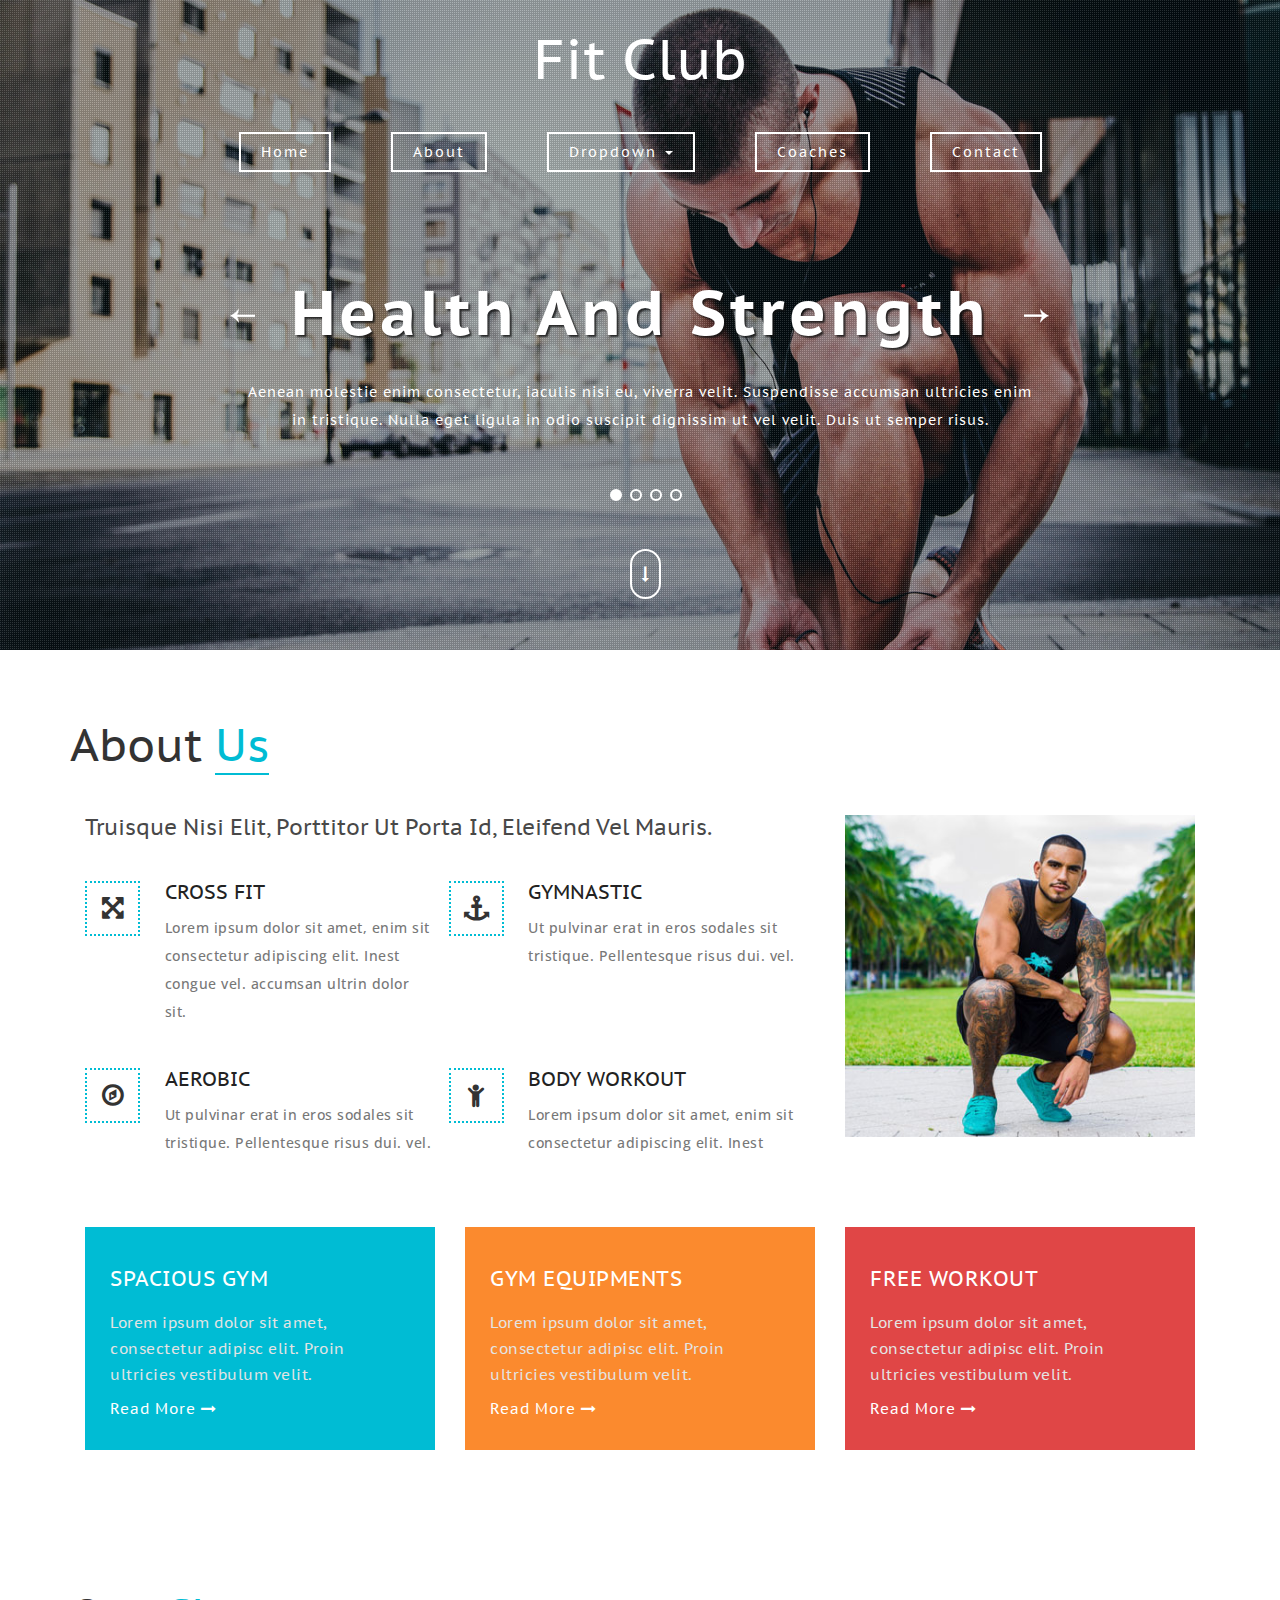
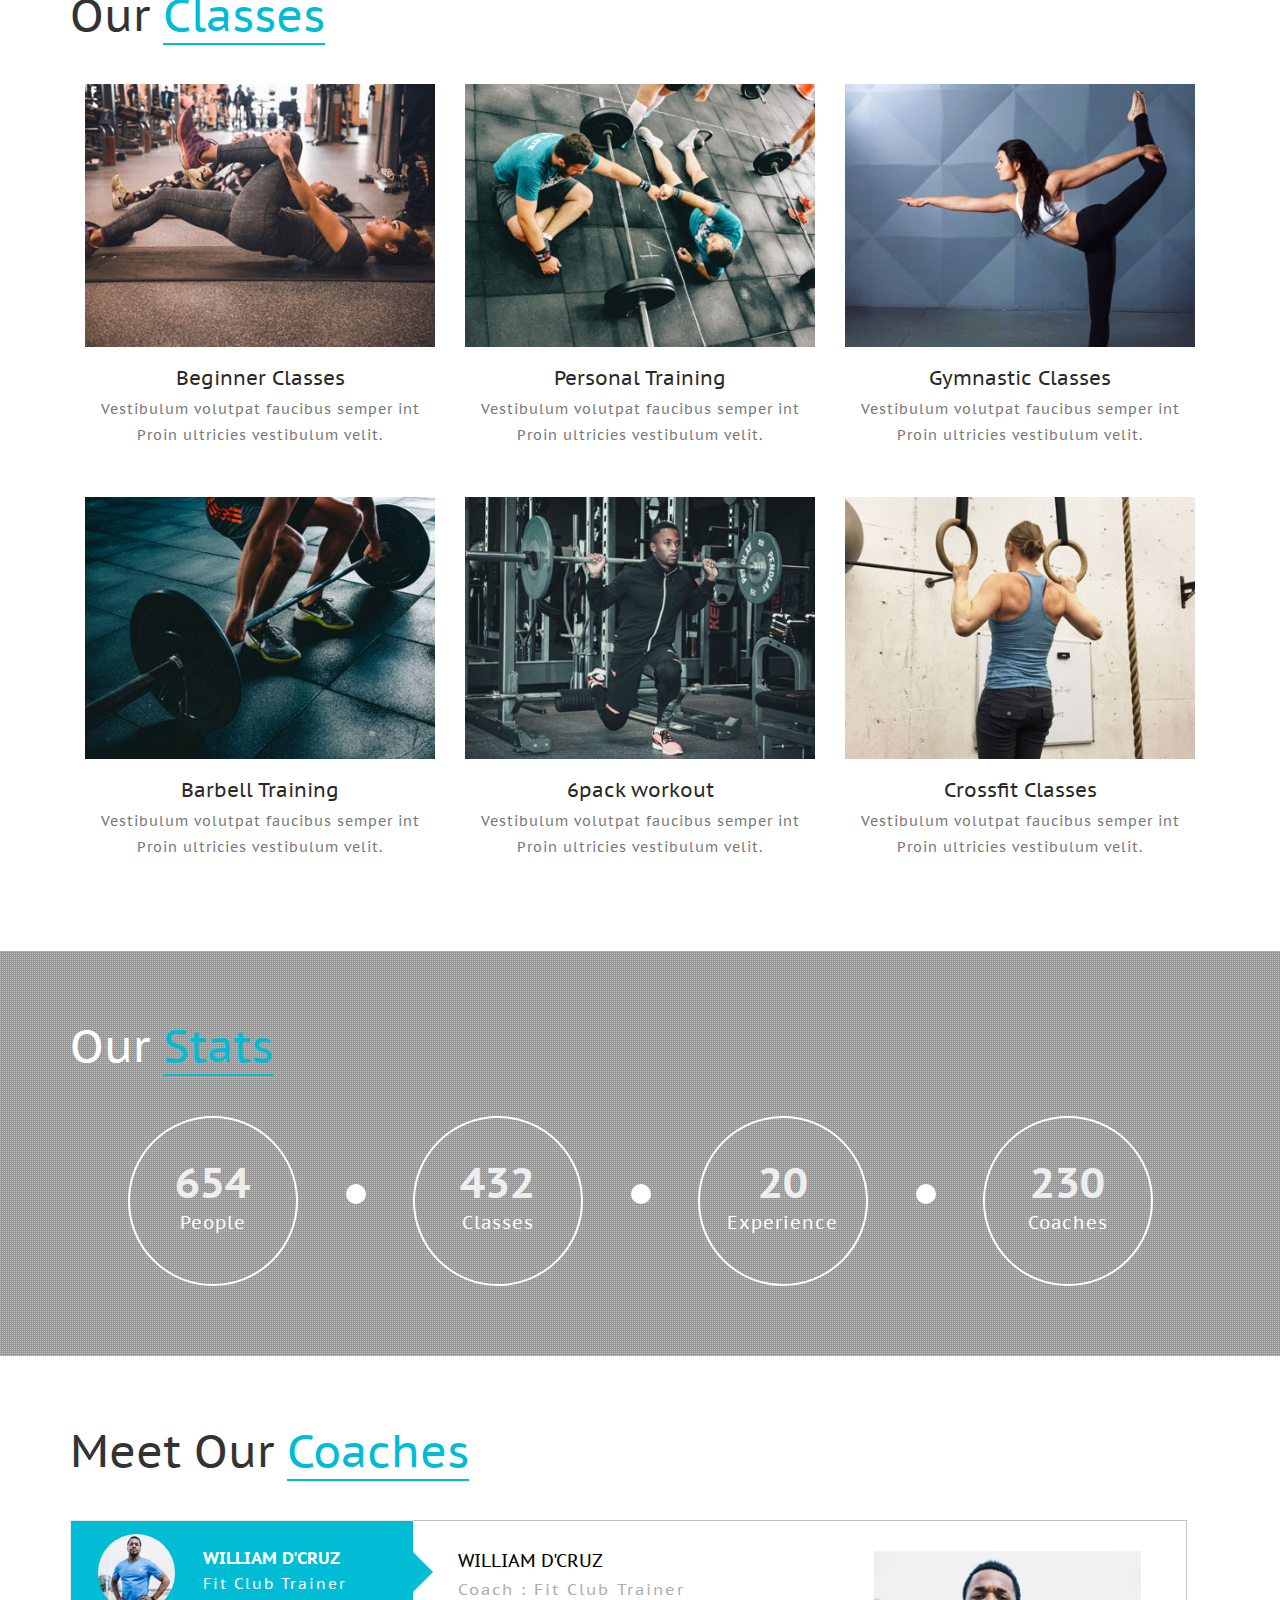
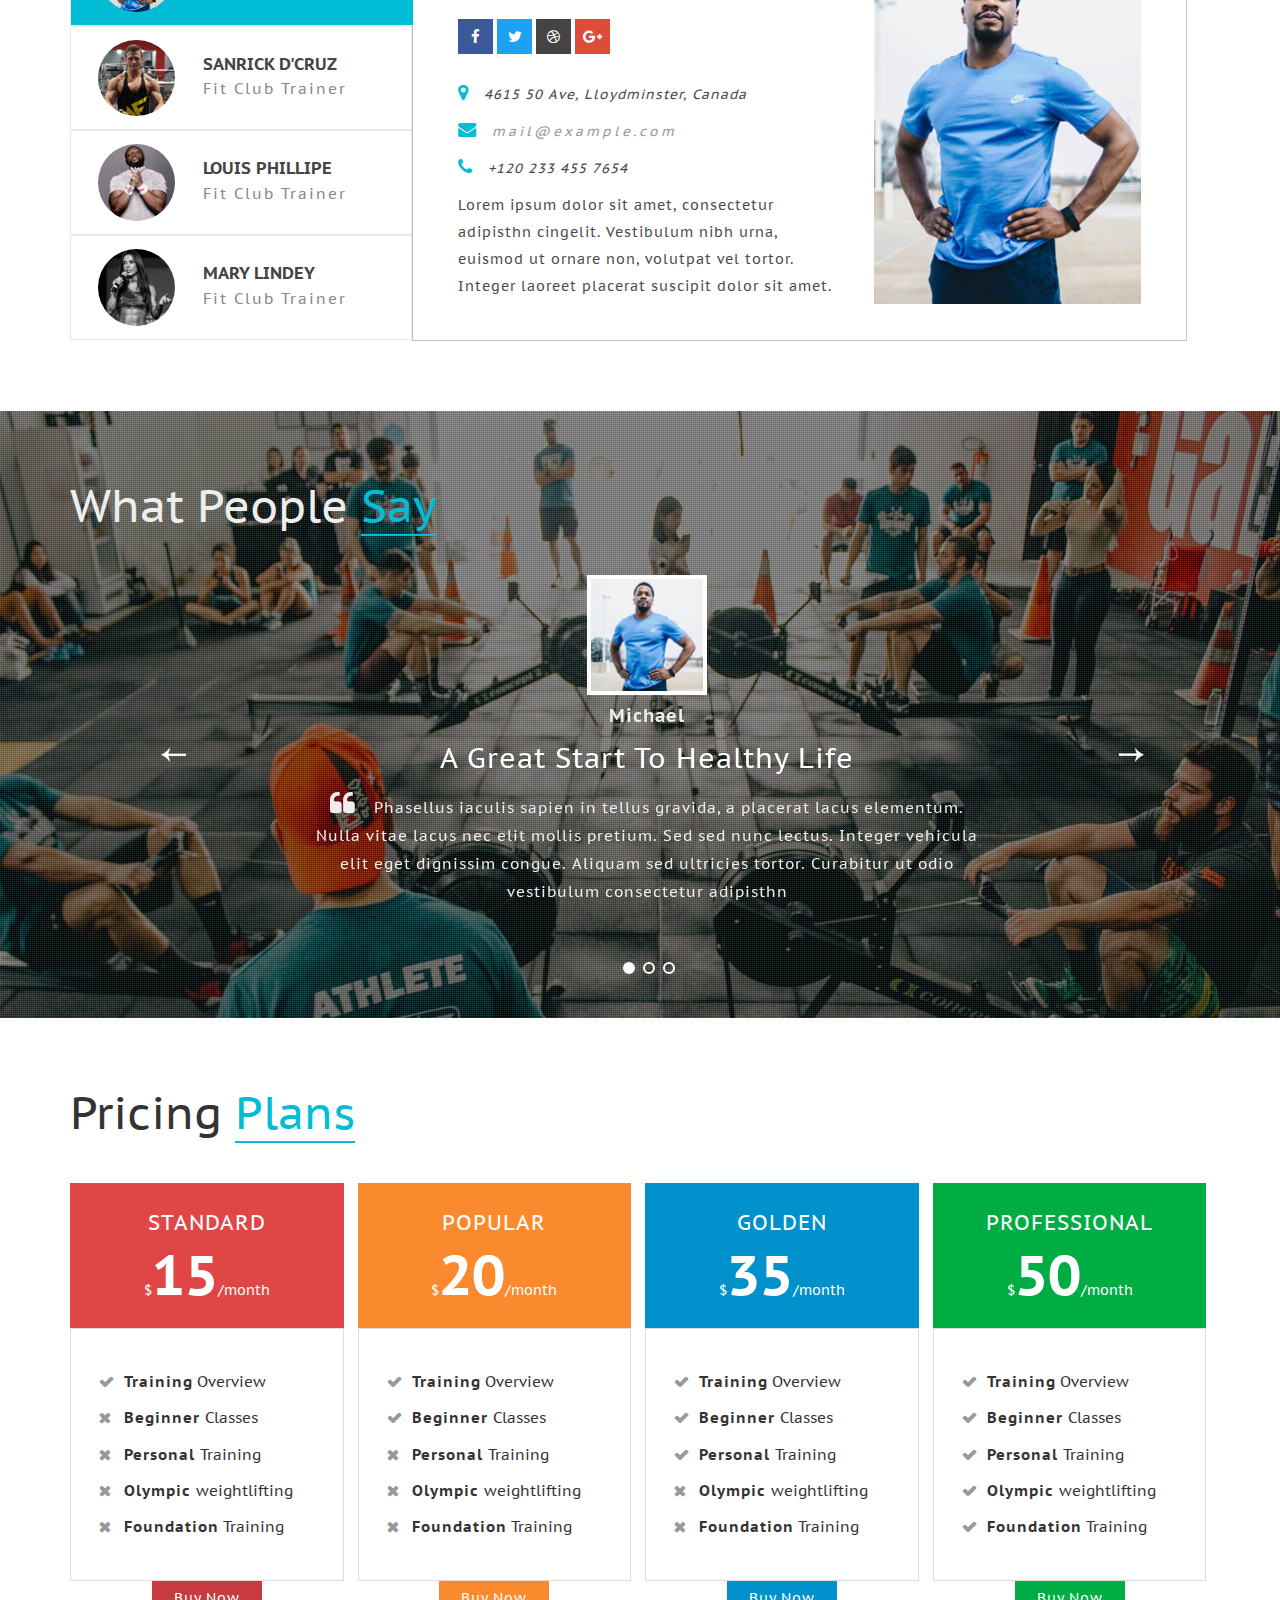
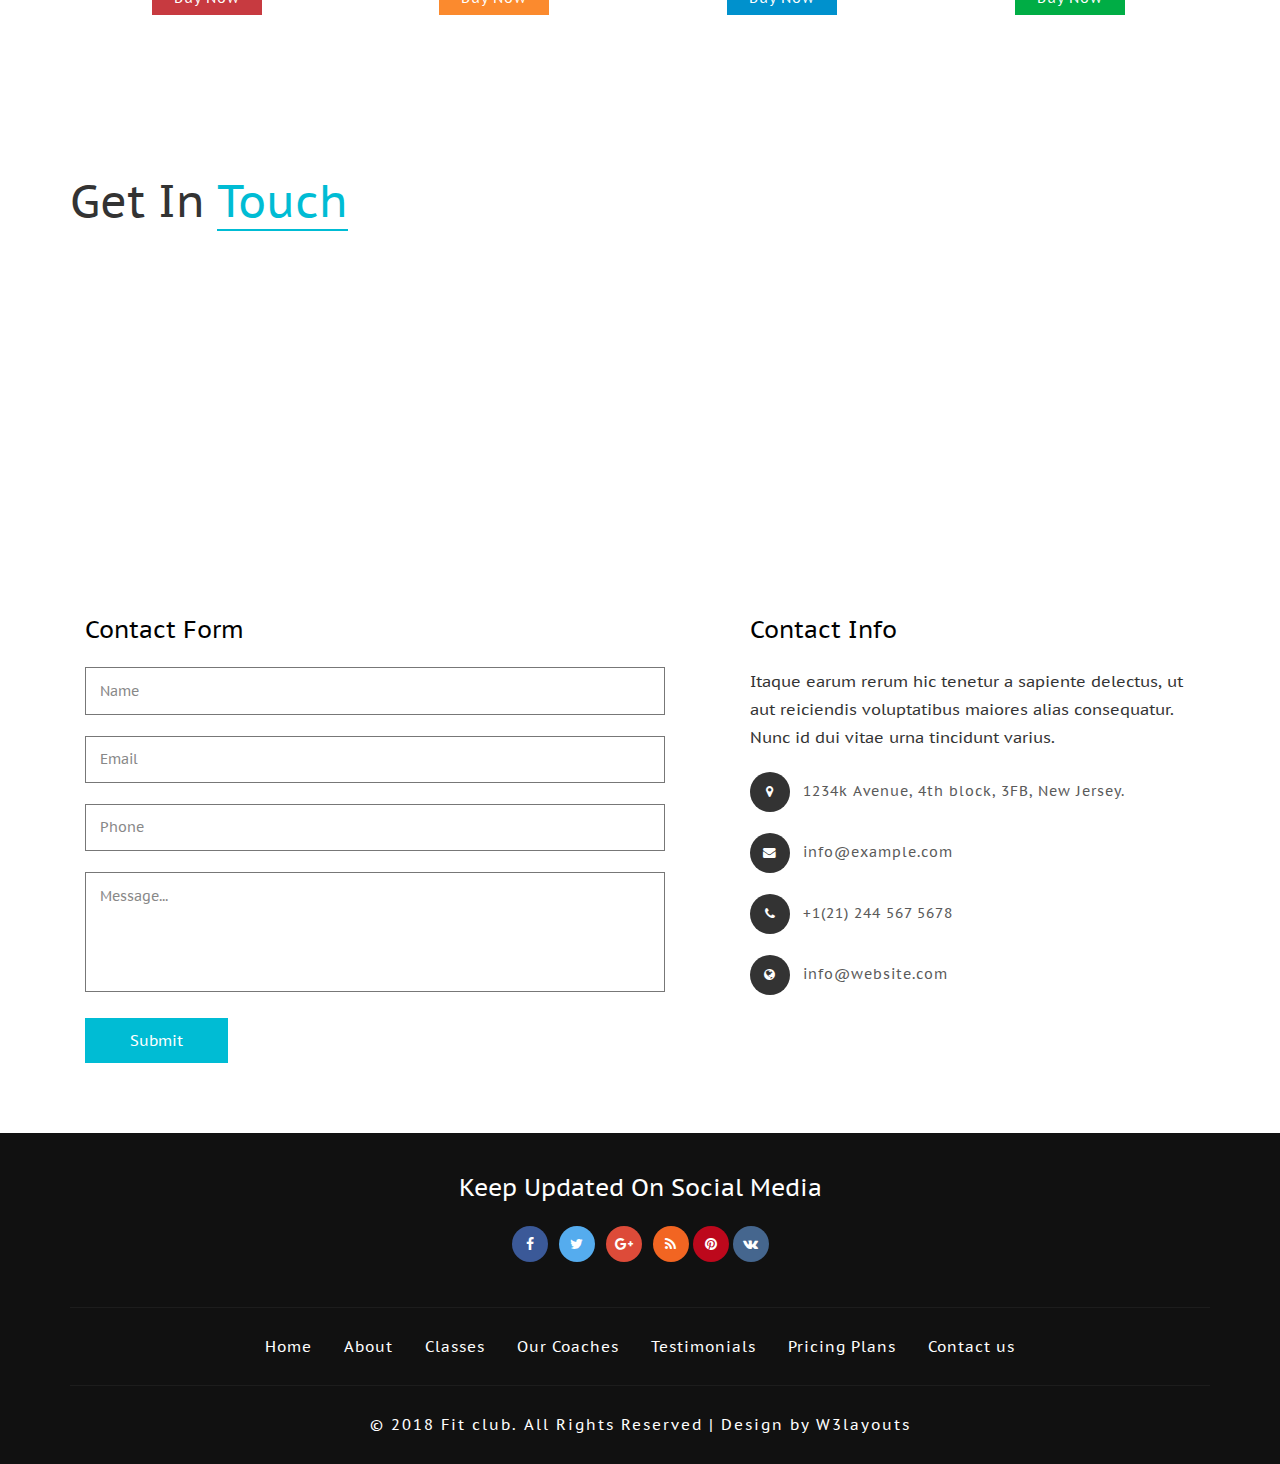
==== index.html @ 5612d44a "website template" ====
<!--
	Author: W3layouts
	Author URL: http://w3layouts.com
	License: Creative Commons Attribution 3.0 Unported
	License URL: http://creativecommons.org/licenses/by/3.0/
-->
<!DOCTYPE html>
<html lang="en">
<!-- Head -->
<head>
<title>Fit Club Sports Category Bootstrap responsive Website Template | Home :: w3layouts</title>
<meta name="viewport" content="width=device-width, initial-scale=1">
<meta charset="utf-8">
<meta name="keywords" content="Fit Club a Responsive web template, Bootstrap Web Templates, Flat Web Templates, Android Compatible web template, 
Smartphone Compatible web template, free webdesigns for Nokia, Samsung, LG, SonyEricsson, Motorola web design" />

	<!-- for Coaches css -->
	<link href="css/easy-responsive-tabs.css" rel='stylesheet' type='text/css'/>
	<!-- //for Coaches css -->

	<!-- testimonials css -->
	<link rel="stylesheet" href="css/flexslider.css" type="text/css" media="screen" property="" /><!-- flexslider css -->
	<!-- //testimonials css -->

	<!-- default css files -->
	<link rel="stylesheet" href="css/bootstrap.css" type="text/css" media="all">
	<link rel="stylesheet" href="css/style.css" type="text/css" media="all">
	<link rel="stylesheet" href="css/font-awesome.min.css" />
	<!-- default css files -->
	
	<!--web font-->
	<link href="//fonts.googleapis.com/css?family=Open+Sans:300,300i,400,400i,600,600i,700,700i,800,800i&amp;subset=cyrillic,cyrillic-ext,greek,greek-ext,latin-ext,vietnamese" rel="stylesheet">
	<link href="//fonts.googleapis.com/css?family=PT+Sans+Caption:400,700&amp;subset=cyrillic,cyrillic-ext,latin-ext" rel="stylesheet">
	<!--//web font-->
		
</head>

<!-- Body -->
<body>

<!-- banner -->
<div class=" banner">
	<div class="wthree-different-dot">
	<!-- header -->
		<div class="header">
			<div class="container">  
				<div class="header-mdl agileits-logo"><!-- header-two --> 
					<h1><a href="index.html">Fit Club</a></h1> 
				</div>
				<div class="header-nav"><!-- header-three --> 	
					<nav class="navbar navbar-default">
						<div class="navbar-header">
							<button type="button" class="navbar-toggle" data-toggle="collapse" data-target="#bs-example-navbar-collapse-1">
								<span class="sr-only">Toggle navigation</span>
								<span class="icon-bar"></span>
								<span class="icon-bar"></span>
								<span class="icon-bar"></span>
							</button> 
						</div>
						<!-- top-nav -->
						<div class="collapse navbar-collapse" id="bs-example-navbar-collapse-1">
							<ul class="nav navbar-nav">
								<li><a href="index.html" class="scroll" data-hover="Home">Home</a></li>
								<li><a href="#about" class="scroll" data-hover="About">About</a></li> 
								<li><a href="#" class="dropdown-toggle" data-toggle="dropdown" role="button" aria-haspopup="true" aria-expanded="false">Dropdown <span class="caret"></span></a>
									<ul class="dropdown-menu">
										<li><a href="#testimonials" class="scroll" data-hover="Testimonials">Testimonials</a></li>
										<li><a href="#pricing" class="scroll" data-hover="Pricing tables">Pricing tables</a></li>
									</ul>
								</li> 
								<li><a href="#coaches" class="scroll" data-hover="Coaches">Coaches</a></li>
								<li><a href="#contact" class="scroll" data-hover="Contact">Contact</a></li>
							</ul>  
							<div class="clearfix"> </div>	
						</div>
					</nav>    
				</div>	
			</div>	
		</div>	
		<!-- //header --> 
		
		<!-- banner slider -->
		<div class="banner-top">
			<div class="slider">
				<div class="callbacks_container">
					<ul class="rslides callbacks callbacks1" id="slider4">
						<li>	
						<div class="wthree-different-dot">
							<div class="banner_text">
							<div class="container">
								<h2>Health and strength</h2>
								<p>Aenean molestie enim consectetur, iaculis nisi eu, viverra velit. Suspendisse accumsan ultricies enim in tristique. Nulla eget ligula in odio suscipit dignissim ut vel velit. Duis ut semper risus.</p>
								<div class="thim-click-to-bottom">
									<a href="#about" class="scroll">
										<i class="fa  fa-long-arrow-down"></i>
									</a>
								</div>
							</div>
							</div>
						</div>
						</li>
						<li>
						<div class="wthree-different-dot">	
							<div class="banner_text">
							<div class="container">
								<h3>Fit and strong</h3>
								<p>Aenean molestie enim consectetur, iaculis nisi eu, viverra velit. Suspendisse accumsan ultricies enim in tristique. Nulla eget ligula in odio suscipit dignissim ut vel velit. Duis ut semper risus.</p>
								<div class="thim-click-to-bottom">
									<a href="#about" class="scroll">
										<i class="fa  fa-long-arrow-down"></i>
									</a>
								</div>
							</div>
							</div>
							</div>
						</li>
						<li>	
						<div class="wthree-different-dot">
							<div class="banner_text">
							<div class="container">
								<h3>Workout harder</h3>
								<p>Aenean molestie enim consectetur, iaculis nisi eu, viverra velit. Suspendisse accumsan ultricies enim in tristique. Nulla eget ligula in odio suscipit dignissim ut vel velit. Duis ut semper risus.</p>
								<div class="thim-click-to-bottom">
									<a href="#about" class="scroll">
										<i class="fa  fa-long-arrow-down"></i>
									</a>
								</div>
							</div>
							</div>
							</div>
						</li>
						<li>	
						<div class="wthree-different-dot">
							<div class="banner_text">
							<div class="container">
								<h3>Run and exercise</h3>
								<p>Aenean molestie enim consectetur, iaculis nisi eu, viverra velit. Suspendisse accumsan ultricies enim in tristique. Nulla eget ligula in odio suscipit dignissim ut vel velit. Duis ut semper risus.</p>
								<div class="thim-click-to-bottom">
									<a href="#about" class="scroll">
										<i class="fa  fa-long-arrow-down"></i>
									</a>
								</div>
							</div>
							</div>
							</div>
						</li>
					</ul>
				</div>
			</div>
		</div>
		<!-- banner slider -->
		
	</div>
</div>
<!-- //banner -->

<!-- Modal pop-up -->
<div class="modal fade" id="myModal" tabindex="-1" role="dialog">
	<div class="modal-dialog">
		<!-- Modal content-->
		<div class="modal-content">
			<div class="modal-header">
				<button type="button" class="close" data-dismiss="modal">&times;</button>
				<h4>Fit club</h4>
				<img src="images/b2.jpg" alt=" " class="img-responsive">
				<h5>Success your business </h5>
				<p>Lorem Ipsum is simply dummy text of the printing and typesetting industry. Lorem Ipsum has been the industry's standard dummy text ever since the 1500s, when an unknown printer took a galley of type and scrambled it to make a type specimen book. It has survived not only five centuries, but also the leap into electronic typesetting.</p>
			</div>
		</div>
		<!-- //Modal content-->
	</div>
</div>
<!-- //Modal pop-up -->

<!-- about -->	
<section class="about" id="about">
	<div class="container">
		<h3 class="heading">About <span>us</span></h3>
		<div class="col-md-8 about-left">
			<div class="about-left-grids">
					<h3>Truisque nisi elit, porttitor ut porta id, eleifend vel mauris.</h3>
				<div class="about-left-top">
					<div class="col-md-2 gridicon">
						<i class="fa fa-arrows-alt" aria-hidden="true"></i>
					</div>
					<div class="col-md-4 gridtext">
						<h4>Cross fit</h4>
						<p>Lorem ipsum dolor sit amet, enim sit consectetur adipiscing elit. Inest congue vel. accumsan ultrin dolor sit.</p>
					</div>
					<div class="col-md-2 gridicon">
						<i class="fa fa-anchor" aria-hidden="true"></i>

					</div>
					<div class="col-md-4 gridtext">
						<h4>Gymnastic</h4>
						<p>Ut pulvinar erat in eros sodales sit tristique. Pellentesque risus dui. vel.</p>
					</div>
					<div class="clearfix"></div>
				</div>
				<div class="about-left-bottom">
					<div class="col-md-2 gridicon">
						<i class="fa fa-compass" aria-hidden="true"></i>
					</div>
					<div class="col-md-4 gridtext">
						<h4>Aerobic </h4>
						<p>Ut pulvinar erat in eros sodales sit tristique. Pellentesque risus dui. vel.</p>
					</div>
					<div class="col-md-2 gridicon">
						<i class="fa fa-child" aria-hidden="true"></i>
					</div>
					<div class="col-md-4 gridtext">
						<h4>Body workout</h4>
						<p>Lorem ipsum dolor sit amet, enim sit consectetur adipiscing elit. Inest</p>
					</div>
					<div class="clearfix"></div>
				</div>
			</div>
		</div>
		<div class="col-md-4 about-right">
			<img src="images/about.jpg" alt="" />
		</div>
		<div class="clearfix"></div>
		
		<!-- about bottom grids -->
		<div class="about-btm-wthree">
			<div class="col-md-4">
				<div class="about-w3-grids">
					<h4>SPACIOUS GYM</h4>
					<p class="para-agileits-w3layouts">Lorem ipsum dolor sit amet, consectetur adipisc elit. Proin ultricies vestibulum velit. </p>
					<a href="#" data-toggle="modal" data-target="#myModal">Read More <span class="fa fa-long-arrow-right"></span></a>
				</div>
			</div>
			<div class="col-md-4">
				<div class="about-w3-grids grid1">
					<h4>GYM EQUIPMENTS</h4>
					<p class="para-agileits-w3layouts">Lorem ipsum dolor sit amet, consectetur adipisc elit. Proin ultricies vestibulum velit. </p>
					<a href="#" data-toggle="modal" data-target="#myModal">Read More <span class="fa fa-long-arrow-right"></span></a>
				</div>
			</div>
			<div class="col-md-4">
				<div class="about-w3-grids grid2">
					<h4>FREE WORKOUT</h4>
					<p class="para-agileits-w3layouts">Lorem ipsum dolor sit amet, consectetur adipisc elit. Proin ultricies vestibulum velit. </p>
					<a href="#" data-toggle="modal" data-target="#myModal">Read More <span class="fa fa-long-arrow-right"></span></a>
				</div>
			</div>
			<div class="clearfix"></div>
		</div>
		<!-- //about bottom grids -->

	</div>
</section>
<!-- about -->

<!-- Our Classes -->
<section class="popular_classes" id="classes">
	<div class="container">
		<h3 class="heading">Our <span>Classes</span></h3>
		<div class="classes_grids">
			<div class="col-md-4">
			<div class="classes_grid1">
				<img src="images/c1.jpg" alt="popular cakes" />
				<h3>Beginner Classes</h3>
				<p>Vestibulum volutpat faucibus semper int Proin ultricies vestibulum velit.</p>
			</div>
			</div>
			<div class="col-md-4">
			<div class="classes_grid1">
				<img src="images/c2.jpg" alt="popular cakes" />
				<h3>Personal Training</h3>
				<p>Vestibulum volutpat faucibus semper int Proin ultricies vestibulum velit.</p>
			</div>
			</div>
			<div class="col-md-4">
			<div class="classes_grid1">
				<img src="images/c3.jpg" alt="popular cakes" />
				<h3>Gymnastic Classes</h3>
				<p>Vestibulum volutpat faucibus semper int Proin ultricies vestibulum velit.</p>
			</div>
			</div>
			<div class="clearfix"></div>
			<div class="classes_bottom_grids">
				<div class="col-md-4">
				<div class="classes_grid1">
					<img src="images/c4.jpg" alt="popular cakes" />
					<h3>Barbell Training</h3>
					<p>Vestibulum volutpat faucibus semper int Proin ultricies vestibulum velit.</p>
				</div>
				</div>
				<div class="col-md-4">
				<div class="classes_grid1">
					<img src="images/c5.jpg" alt="popular cakes" />
					<h3>6pack workout</h3>
					<p>Vestibulum volutpat faucibus semper int Proin ultricies vestibulum velit.</p>
				</div>
				</div>
				<div class="col-md-4">
				<div class="classes_grid1">
					<img src="images/c6.jpg" alt="popular cakes" />
					<h3>Crossfit Classes</h3>
					<p>Vestibulum volutpat faucibus semper int Proin ultricies vestibulum velit.</p>
				</div>
				</div>
				<div class="clearfix"></div>
			</div>
		</div>
	</div> 
</section>
<!-- //Our Classes -->

<!-- stats -->
<section class="stats" id="stats">
	<div class="wthree-different-dot1">
		<div class="container">
			<h3 class="heading">Our <span>Stats</span></h3>
			<div class="agileits_stats_grids">
				<div class="col-md-3 col-xs-4 agileinfo_stats">
					<div class="agileinfo_stats_grid">
						<p class="counter">654</p>
						<h3>People</h3>
					</div>
				</div>
				<div class="col-md-3 col-xs-4 agileinfo_stats mid-w3l-stat">
					<div class="agileinfo_stats_grid">
						<p class="counter">432</p>
						<h3>Classes</h3>
					</div>
				</div>
				<div class="col-md-3 col-xs-4 agileinfo_stats mid-w3l-stat">
					<div class="agileinfo_stats_grid">
						<p class="counter">20</p>
						<h3>Experience</h3>
					</div>
				</div>
				<div class="col-md-3 col-xs-4 agileinfo_stats mid-w3l-stat">
					<div class="agileinfo_stats_grid">
						<p class="counter">230</p>
						<h3>Coaches</h3>
					</div>
				</div>
				<div class="clearfix"> </div>
			</div>
		</div>
	</div>
</section>
<!-- //stats -->

<!-- agents section -->
<section class="demo" id="coaches">
	<div class="container">  
		<h3 class="heading">Meet Our <span>Coaches</span></h3>
		<div id="verticalTab">
			<ul class="resp-tabs-list">
				<li>
					<div class="col-md-4 tab1">
						<img src="images/s1.jpg" alt="" />
					</div>
					<div class="col-md-8 tab1">
						<h3>william  d'cruz</h3>
						<h4>Fit club trainer</h4>
					</div>
					<div class="clearfix"></div>
				</li>
				<li>
					<div class="col-md-4 tab1">
						<img src="images/s4.jpg" alt="" />
					</div>
					<div class="col-md-8 tab1">
						<h3>sanrick  d'cruz</h3>
						<h4>Fit club trainer</h4>
					</div>
					<div class="clearfix"></div>
				</li>
				<li>
					<div class="col-md-4 tab1">
						<img src="images/s2.jpg" alt="" />
					</div>
					<div class="col-md-8 tab1">
						<h3>louis phillipe</h3>
						<h4>Fit club trainer</h4>
					</div>
					<div class="clearfix"></div>
				</li>
				<li>
					<div class="col-md-4 tab1">
						<img src="images/s3.jpg" alt="" />
					</div>
					<div class="col-md-8 tab1">
						<h3>mary lindey</h3>
						<h4>Fit club trainer</h4>
					</div>
					<div class="clearfix"></div>
				</li>
			</ul>
			<div class="resp-tabs-container">
				<div>
					<div class="col-md-7 tabs-right1">
						<h3>william  d'cruz</h3>
						<h4>Coach : Fit club trainer</h4>
						<ul class="social">
							<li><a href="#"><i class="fa fa-facebook"></i></a></li>
							<li><a  href="#"><i class="fa fa-twitter"></i></a></li>
							<li><a href="#"><i class="fa fa-dribbble"></i></a></li>
							<li><a href="#"><i class="fa fa-google-plus"></i></a></li>
						</ul>
						<div class="tab-bottom">
							<p><i class="fa fa-map-marker" aria-hidden="true"></i>4615 50 Ave, Lloydminster, Canada</p>
							<p><i class="fa fa-envelope" aria-hidden="true"></i><a href="mailto:mail@example.com">mail@example.com</a></p>
							<p><i class="fa fa-phone" aria-hidden="true"></i>+120 233 455 7654</p>
						</div>
						
							<p>Lorem ipsum dolor sit amet, consectetur adipisthn cingelit. Vestibulum nibh urna, euismod ut ornare non, volutpat vel tortor. Integer laoreet placerat suscipit dolor sit amet.</p>
						
					</div>	
					<div class="col-md-5 tabs-right2">
							<img src="images/s11.jpg" alt="" />
					</div>
					<div class="clearfix"></div>
				</div>
				<div>
					<div class="col-md-7 tabs-right1">
						<h3>sanrick  d'cruz</h3>
						<h4>Coach : Fit club trainer</h4>
						<ul class="social">
							<li><a href="#"><i class="fa fa-facebook"></i></a></li>
							<li><a  href="#"><i class="fa fa-twitter"></i></a></li>
							<li><a href="#"><i class="fa fa-dribbble"></i></a></li>
							<li><a href="#"><i class="fa fa-google-plus"></i></a></li>
						</ul>
						<div class="tab-bottom">
							<p><i class="fa fa-map-marker" aria-hidden="true"></i>4615 50 Ave, Lloydminster, Canada</p>
							<p><i class="fa fa-envelope" aria-hidden="true"></i><a href="mailto:mail@example.com">mail@example.com</a></p>
							<p><i class="fa fa-phone" aria-hidden="true"></i>+010 233 455 6789</p>
						</div>
						
							<p>Lorem ipsum dolor sit amet, consectetur adipisthn cingelit. Vestibulum nibh urna, euismod ut ornare non, volutpat vel tortor. Integer laoreet placerat suscipit dolor sit amet.</p>
						
					</div>	
					<div class="col-md-5 tabs-right2">
							<img src="images/s44.jpg" alt="" />
					</div>
					<div class="clearfix"></div>
				</div>
				<div>
					<div class="col-md-7 tabs-right1">
						<h3>louis phillipe</h3>
						<h4>Coach : Fit club trainer</h4>
						<ul class="social">
							<li><a href="#"><i class="fa fa-facebook"></i></a></li>
							<li><a  href="#"><i class="fa fa-twitter"></i></a></li>
							<li><a href="#"><i class="fa fa-dribbble"></i></a></li>
							<li><a href="#"><i class="fa fa-google-plus"></i></a></li>
						</ul>
						<div class="tab-bottom">
							<p><i class="fa fa-map-marker" aria-hidden="true"></i>4615 50 Ave, Lloydminster, Canada</p>
							<p><i class="fa fa-envelope" aria-hidden="true"></i><a href="mailto:mail@example.com">mail@example.com</a></p>
							<p><i class="fa fa-phone" aria-hidden="true"></i>+210 927 633 2468</p>
						</div>
						
							<p>Lorem ipsum dolor sit amet, consectetur adipisthn cingelit. Vestibulum nibh urna, euismod ut ornare non, volutpat vel tortor. Integer laoreet placerat suscipit dolor sit amet.</p>
						
					</div>	
					<div class="col-md-5 tabs-right2">
							<img src="images/s22.jpg" alt="" />
					</div>
					<div class="clearfix"></div>
				</div>
				<div>
					<div class="col-md-7 tabs-right1">
						<h3>mary lindey</h3>
						<h4>Coach : Fit club trainer</h4>
						<ul class="social">
							<li><a href="#"><i class="fa fa-facebook"></i></a></li>
							<li><a  href="#"><i class="fa fa-twitter"></i></a></li>
							<li><a href="#"><i class="fa fa-dribbble"></i></a></li>
							<li><a href="#"><i class="fa fa-google-plus"></i></a></li>
						</ul>
						<div class="tab-bottom">
							<p><i class="fa fa-map-marker" aria-hidden="true"></i>4615 50 Ave, Lloydminster, Canada</p>
							<p><i class="fa fa-envelope" aria-hidden="true"></i><a href="mailto:mail@example.com">mail@example.com</a></p>
							<p><i class="fa fa-phone" aria-hidden="true"></i>+105 967 254 7834</p>
						</div>
						
							<p>Lorem ipsum dolor sit amet, consectetur adipisthn cingelit. Vestibulum nibh urna, euismod ut ornare non, volutpat vel tortor. Integer laoreet placerat suscipit dolor sit amet.</p>
						
					</div>	
					<div class="col-md-5 tabs-right2">
							<img src="images/s33.jpg" alt="" />
					</div>
					<div class="clearfix"></div>
				</div>
			</div>
		</div>
	</div>
</section>
<!-- //agents section -->

<!-- Clients -->
<section class="clients-main" id="testimonials">
	<div class="wthree-different-dot1">
		<div class="container">
			<!-- Owl-Carousel -->
			<h3 class="heading">What People <span>Say</span> </h3>
			<div class="cli-ent">
				<section class="slider">
					<div class="flexslider">
						<ul class="slides">
							<li>
								<div class="item g1">
									<div class="agile-dish-caption">
									<img class="lazyOwl" src="images/s1.jpg" alt="" />
										<h5>Michael</h5>
										<h4>A great start to healthy life</h4>
									</div>
									
									<div class="clearfix"></div>
									<p class="para-w3-agile"><span class="fa fa-quote-left" aria-hidden="true"></span> Phasellus iaculis sapien in tellus gravida, a placerat lacus elementum. Nulla vitae lacus nec elit mollis pretium. Sed sed nunc lectus. Integer vehicula elit eget dignissim congue. Aliquam sed ultricies tortor. Curabitur ut odio vestibulum consectetur adipisthn</p>
								</div>
							</li>
							<li>
								<div class="item g1">
									<div class="agile-dish-caption">
									<img class="lazyOwl" src="images/s2.jpg" alt="" />
										<h5>don libero</h5>
										<h4>Very professional club & coaches</h4>
									</div>
									
									<div class="clearfix"></div>
									<p class="para-w3-agile"><span class="fa fa-quote-left" aria-hidden="true"></span> Phasellus iaculis sapien in tellus gravida, a placerat lacus elementum. Nulla vitae lacus nec elit mollis pretium. Sed sed nunc lectus. Integer vehicula elit eget dignissim congue. Aliquam sed ultricies tortor. Curabitur ut odio vestibulum consectetur adipisthn</p>
								</div>
							</li>
							<li>
								<div class="item g1">
									<div class="agile-dish-caption">
									<img class="lazyOwl" src="images/s3.jpg" alt="" />
										<h5>Elisa</h5>
										<h4>Workouts are worth attending</h4>
									</div>
									
									<div class="clearfix"></div>
									<p class="para-w3-agile"><span class="fa fa-quote-left" aria-hidden="true"></span> Phasellus iaculis sapien in tellus gravida, a placerat lacus elementum. Nulla vitae lacus nec elit mollis pretium. Sed sed nunc lectus. Integer vehicula elit eget dignissim congue. Aliquam sed ultricies tortor. Curabitur ut odio vestibulum consectetur adipisthn</p>
								</div>
							</li>
						</ul>
					</div>
				</section>
			</div>
			<!--// Owl-Carousel -->
		</div>
	</div>
</section>
<!--// Clients -->

<!-- pricing plans -->
<section class="pricing" id="pricing">
	<div class="container">
		<h3 class="heading">Pricing <span>Plans</span></h3>
		<div class="w3l-pricing-grids">
			<div class="agileits-pricing-grid first">
				<div class="pricing_grid">
					<div class="pricing-top">
						<h3>Standard</h3>
					</div>
						<div class="wthree-pricing-info">
							<p>$<span>15</span>/month</p>
						</div>
					<div class="pricing-bottom">
						<div class="pricing-bottom-bottom">
							<p><span class="fa fa-check"></span><span>Training</span> Overview</p>
							<p><span class="fa fa-times"></span><span>Beginner </span> Classes</p>
							<p><span class="fa fa-times"></span><span>Personal </span> Training</p>  
							<p><span class="fa fa-times"></span><span>Olympic </span> weightlifting</p>
							<p class="text"><span class="fa fa-times"></span><span>Foundation</span> Training</p>
						</div>
						<div class="buy-button">
							<a class="popup-with-zoom-anim" href="#small-dialog">Buy Now</a>
						</div>
					</div>
				</div>
			</div>
			<div class="agileits-pricing-grid second">
				<div class="pricing_grid">
					<div class="pricing-top blue-top">
						<h3>Popular</h3>
					</div>
						<div class="wthree-pricing-info blue-top">
							<p>$<span>20</span>/month</p>
						</div>
					<div class="pricing-bottom">
						<div class="pricing-bottom-bottom blue-pricing-bottom-top">
							<p><span class="fa fa-check"></span><span>Training</span> Overview</p>
							<p><span class="fa fa-check"></span><span>Beginner </span> Classes</p>
							<p><span class="fa fa-times"></span><span>Personal </span> Training</p>  
							<p><span class="fa fa-times"></span><span>Olympic </span> weightlifting</p>
							<p class="text"><span class="fa fa-times"></span><span>Foundation</span> Training</p>
						</div>
						<div class="buy-button">
							<a class="popup-with-zoom-anim" href="#small-dialog">Buy Now</a>
						</div>
					</div>
				</div>
			</div>
			<div class="agileits-pricing-grid third">
				<div class="pricing_grid">
					<div class="pricing-top green-top">
						<h3>Golden</h3>
					</div>
						<div class="wthree-pricing-info green-top">
							<p>$<span>35</span>/month</p>
						</div>
					<div class="pricing-bottom">
						<div class="pricing-bottom-bottom green-pricing-bottom-top">
							<p><span class="fa fa-check"></span><span>Training</span> Overview</p>
							<p><span class="fa fa-check"></span><span>Beginner </span> Classes</p>
							<p><span class="fa fa-check"></span><span>Personal </span> Training</p>  
							<p><span class="fa fa-times"></span><span>Olympic </span> weightlifting</p>
							<p class="text"><span class="fa fa-times"></span><span>Foundation</span> Training</p>
						</div>
						<div class="buy-button">
							<a class="popup-with-zoom-anim" href="#small-dialog">Buy Now</a>
						</div>
					</div>
				</div>
			</div>
			
			<div class="agileits-pricing-grid fourth">
				<div class="pricing_grid">
					<div class="pricing-top yellow-top">
						<h3>Professional</h3>
					</div>
						<div class="wthree-pricing-info yellow-top">
							<p>$<span>50</span>/month</p>
						</div>
					<div class="pricing-bottom">
						<div class="pricing-bottom-bottom yellow-pricing-bottom-top">
							<p><span class="fa fa-check"></span><span>Training</span> Overview</p>
							<p><span class="fa fa-check"></span><span>Beginner </span> Classes</p>
							<p><span class="fa fa-check"></span><span>Personal </span> Training</p>  
							<p><span class="fa fa-check"></span><span>Olympic </span> weightlifting</p>
							<p class="text"><span class="fa fa-check"></span><span>Foundation</span> Training</p>
						</div>
						<div class="buy-button">
							<a class="popup-with-zoom-anim" href="#small-dialog">Buy Now</a>
						</div>
					</div>
				</div>
			</div>
			<div class="clearfix"> </div>
		</div>
	</div>
</section>
<!-- //pricing plans -->

<!--pop-up-grid-->
<div id="popup">
	<div id="small-dialog" class="mfp-hide">
		<div class="signin-form profile">
			<h3>Sign Up</h3>
			<div class="login-form">
				<form action="#" method="post">
					<input type="text" name="name" placeholder="Username" required="">
					<input type="email" name="email" placeholder="E-mail" required="">
					<input type="password" name="password" placeholder="Password" required="">
					<input type="password" name="password" placeholder="Confirm Password" required="">
					<input type="submit" value="Sign Up">
				</form>
			</div>
		</div>
	</div>
</div>						
<!--pop-up-grid-->

<!-- contact -->
<section class="w3ls-section contact" id="contact">
	<div class="container">
		<div class="w3ls-title">
			<h3 class="heading">Get in <span>touch</span></h3>
		</div>
		<div class="w3ls_map">
			<iframe src="https://www.google.com/maps/embed?pb=!1m18!1m12!1m3!1d48306.05339877067!2d-74.245183970742!3d40.825144655510556!2m3!1f0!2f0!3f0!3m2!1i1024!2i768!4f13.1!3m3!1m2!1s0x89c2555646a723a1%3A0x449f3366d017b214!2sMontclair%2C+NJ%2C+USA!5e0!3m2!1sen!2sin!4v1465991700675"
				style="border:0"></iframe>
		</div>

		<div class="contact_wthreerow agileits-w3layouts">
		
			<div class="col-md-7 w3l_contact_form">
				<h4>Contact Form</h4>
				<form action="#" method="post">
					<input type="text" name="Name" value="Name" onfocus="this.value = '';" onblur="if (this.value == '') {this.value = 'Name';}"
						required="">
					<input type="email" name="Email" value="Email" onfocus="this.value = '';" onblur="if (this.value == '') {this.value = 'Email';}"
						required="">
					<input type="text" name="Phone" value="Phone" onfocus="this.value = '';" onblur="if (this.value == '') {this.value = 'Phone';}"
						required="">
					<textarea name="Message" onfocus="this.value = '';" onblur="if (this.value == '') {this.value = 'Message...';}" required="">Message...</textarea>
					<input type="submit" value="Submit">
				</form>
			</div>
			<div class="col-md-5 agileits_w3layouts_contact_gridl">
				<div class="agileits_mail_grid_right_grid">
					<h4>Contact Info</h4>
					<p>Itaque earum rerum hic tenetur a sapiente delectus, ut aut reiciendis voluptatibus maiores alias consequatur. Nunc id dui vitae urna tincidunt varius.</p>
					<ul class="contact_info">
						<li><span class="fa fa-map-marker" aria-hidden="true"></span>1234k Avenue, 4th block, 3FB, New Jersey.</li>
						<li><span class="fa fa-envelope" aria-hidden="true"></span><a href="mailto:info@example.com">info@example.com</a></li>
						<li><span class="fa fa-phone" aria-hidden="true"></span>+1(21) 244 567 5678</li>
						<li><span class="fa fa-globe" aria-hidden="true"></span><a href="#">info@website.com</a></li>
					</ul>
				</div>
			</div>
			<div class="clearfix"> </div>
		</div>
	</div>
</section>
<!-- //contact -->
 
<!-- footer -->
<section class="footer">
	<div class="container">
		<div class="agileinfo-grids">
			<div class="agile-grid-left agile-grid-right">
				<h4>Keep Updated On Social Media</h4>
				<div class="social">
					<ul>
						<li><a href="#"><i class="fa fa-facebook"></i></a></li>
						<li><a href="#"><i class="fa fa-twitter"></i></a></li>
						<li><a href="#"><i class="fa fa-google-plus"></i></a></li>
						<li><a href="#"><i class="fa fa-rss"></i></a></li>
						<li><a href="#"><i class="fa fa-pinterest"></i></a></li>
						<li><a href="#"><i class="fa fa-vk"></i></a></li>
					</ul>
				</div>
			</div>
			<div class="clearfix"> </div>
		</div>
		<div class="agile-nav">
			<ul>
				<li><a href="index.html">Home</a></li>
				<li><a href="#about" class="scroll">About</a></li>
				<li><a href="#classes" class="scroll">Classes</a></li>
				<li><a href="#coaches" class="scroll">Our Coaches</a></li>
				<li><a href="#testimonials" class="scroll">Testimonials</a></li>
				<li><a href="#pricing" class="scroll">Pricing Plans</a></li>
				<li><a href="#contact" class="scroll">Contact us</a></li>
			</ul>
		</div>
	</div>
</section>
<!-- //footer -->

<!-- copyright -->
<div class="copyright">
	<div class="container">
		<p>© 2018 Fit club. All Rights Reserved | Design by <a href="http://w3layouts.com/"> W3layouts</a> </p>
	</div>
</div>
<!-- //copyright -->


	<!-- Default-JavaScript-File -->
	<script type="text/javascript" src="js/jquery-2.1.4.min.js"></script>
	<script type="text/javascript" src="js/bootstrap.js"></script>
	<!-- //Default-JavaScript-File -->

	<!-- Responsive tabs for coachhes section -->
	<script src="js/easy-responsive-tabs.js"></script>
	<script>
		$(document).ready(function () {
			$('#horizontalTab').easyResponsiveTabs({
			type: 'default', //Types: default, vertical, accordion           
			width: 'auto', //auto or any width like 600px
			fit: true,   // 100% fit in a container
			closed: 'accordion', // Start closed if in accordion view
			activate: function(event) { // Callback function if tab is switched
			var $tab = $(this);
			var $info = $('#tabInfo');
			var $name = $('span', $info);
			$name.text($tab.text());
			$info.show();
			}
			});
			$('#verticalTab').easyResponsiveTabs({
			type: 'vertical',
			width: 'auto',
			fit: true
			});
		});
	</script>
	<!-- //Responsive tabs for coachhes section -->

	<!-- scrolling script -->
	<script type="text/javascript">
		jQuery(document).ready(function($) {
			$(".scroll").click(function(event){		
				event.preventDefault();
				$('html,body').animate({scrollTop:$(this.hash).offset().top},1000);
			});
		});
	</script> 
	<!-- //scrolling script -->

	<!--banner Slider starts Here-->
	<script src="js/responsiveslides.min.js"></script>
	<script>
		// You can also use "$(window).load(function() {"
		$(function () {
		  // Slideshow 4
		  $("#slider4").responsiveSlides({
			auto: true,
			pager:true,
			nav:true,
			speed: 500,
			namespace: "callbacks",
			before: function () {
			  $('.events').append("<li>before event fired.</li>");
			},
			after: function () {
			  $('.events').append("<li>after event fired.</li>");
			}
		  });
	
		});
	 </script>
	<!--banner Slider ends Here-->
			
	<!-- Pop-up for pricing tables -->
	<script src="js/jquery.magnific-popup.js" type="text/javascript"></script>
		<script>
			$(document).ready(function() {
				$('.popup-with-zoom-anim').magnificPopup({
					type: 'inline',
					fixedContentPos: false,
					fixedBgPos: true,
					overflowY: 'auto',
					closeBtnInside: true,
					preloader: false,
					midClick: true,
					removalDelay: 300,
					mainClass: 'my-mfp-zoom-in'
			});
																							
		});
		</script>
	<!-- //Pop-up for pricing tables -->

	<!-- Stats-Number-Scroller-Animation-JavaScript -->
	<script src="js/waypoints.min.js"></script> 
	<script src="js/counterup.min.js"></script> 
	<script>
		jQuery(document).ready(function( $ ) {
			$('.counter').counterUp({
				delay: 10,
				time: 1000 
			});
		});
	</script>
	<!-- //Stats-Number-Scroller-Animation-JavaScript -->


	<!-- flexSlider --><!-- for testimonials -->
	<script defer src="js/jquery.flexslider.js"></script>
	<script type="text/javascript">
		$(window).load(function(){
		  $('.flexslider').flexslider({
			animation: "slide",
			start: function(slider){
			  $('body').removeClass('loading');
			}
		  });
		});
	</script>
	<!-- //flexSlider --><!-- for testimonials -->


	<!-- Smooth scrolling -->
	<script src="js/SmoothScroll.min.js"></script>
	<script type="text/javascript" src="js/move-top.js"></script>
	<script type="text/javascript" src="js/easing.js"></script>
	<!-- here stars scrolling icon -->
	<script type="text/javascript">
		$(document).ready(function() {
			/*
				var defaults = {
				containerID: 'toTop', // fading element id
				containerHoverID: 'toTopHover', // fading element hover id
				scrollSpeed: 1200,
				easingType: 'linear' 
				};
			*/
								
			$().UItoTop({ easingType: 'easeOutQuart' });
								
			});
	</script>
	<!-- //here ends scrolling icon -->
	<!-- //Smooth scrolling -->
	
</body>
<!-- //Body -->

</html>
---- css/easy-responsive-tabs.css ----
body {
  margin: 0px;
  padding: 0px;
  background: #f5f5f5;
  font-weight: 500;
}

ul.resp-tabs-list,
p {
  margin: 0px;
  padding: 0px;
}

.resp-tabs-list li {
    /* font-weight: 600; */
    /* text-transform: uppercase; */
    /* font-size: 13px; */
    display: inline-block;
    padding: 13px 15px;
    margin: 0;
    list-style: none;
    cursor: pointer;
    float: left;
    /* color: rgb(187, 76, 74); */
    /* width: 25%; */
    /* font-family: 'Poppins', sans-serif; */
}

.resp-tabs-container {
  padding: 0px;
  background-color: #fff;
  clear: left;
}

h2.resp-accordion {
  cursor: pointer;
  padding: 5px;
  display: none;
}

.resp-tab-content {
  display: none;
  padding: 30px;
}

.resp-tab-active {
    /* border: 1px solid #c1c1c1; */
    /* border-bottom: 4px solid #bc0023; */
    /* margin-bottom: -1px !important; */
    /* padding: 12px 14px 14px 14px !important; */
    /* position: relative; */
}
 /*
.resp-tab-active:before {
    content: '';
    position: absolute;
    width: 0;
    height: 0;
    border-top: 10px solid #bc0023;
    border-left: 10px solid rgba(69, 42, 21, 0);
    border-right: 10px solid rgba(199, 57, 57, 0);
    left: 45%;
    top: 103%;
    transition: 0.5s all;
    -webkit-transition: 0.5s all;
    -o-transition: 0.5s all;
    -moz-transition: 0.5s all;
    -ms-transition: 0.5s all;
}*/

.resp-tab-active {
    /* border-bottom: none; */
    /*  background-color: rgba(255, 206, 20, 0.3); */
}

.resp-content-active,
.resp-accordion-active { display: block; }

.resp-tab-content {
    /* border: 1px solid #1ca0de; */
    border-top: transparent;
    min-height: auto;
}

h2.resp-accordion {
  font-size: 13px;
  border: 1px solid #c1c1c1;
  border-top: 0px solid #c1c1c1;
  margin: 0px;
  padding: 10px 15px;
}

h2.resp-tab-active {
  border-bottom: 0px solid #fff !important;
  margin-bottom: 0px !important;
  padding: 10px 15px !important;
}

h2.resp-tab-title:last-child {
  border-bottom: 12px solid #c1c1c1 !important;
  background: blue;
}

/*-----------Vertical tabs-----------*/

.resp-vtabs ul.resp-tabs-list {
  float: left;
  width: 30%;
}

.resp-vtabs .resp-tabs-list li {
  display: block;
  padding: 15px 15px !important;
  margin: 0;
  cursor: pointer;
  float: none;
}

.resp-vtabs .resp-tabs-container {
  padding: 0px;
  background-color: #fff;
  border: 1px solid #c1c1c1;
  float: left;
  width: 68%;
  min-height: 250px;
  border-radius: 4px;
  clear: none;
}

.resp-vtabs .resp-tab-content { border: none; }

.resp-vtabs li.resp-tab-active {
  border: 1px solid #c1c1c1;
  border-right: none;
  background-color: #fff;
  position: relative;
  z-index: 1;
  margin-right: -1px !important;
  padding: 14px 15px 15px 14px !important;
}

.resp-arrow {
  width: 0;
  height: 0;
  float: right;
  margin-top: 3px;
  border-left: 6px solid transparent;
  border-right: 6px solid transparent;
  border-top: 12px solid #0f2453;
}

h2.resp-tab-active span.resp-arrow {
  border: none;
  border-left: 6px solid transparent;
  border-right: 6px solid transparent;
  border-bottom:12px solid #ffce14;
}

/*-----------Accordion styles-----------*/

h2.resp-tab-active { background: #ffffff !important; }

.resp-easy-accordion h2.resp-accordion { display: block; }

.resp-easy-accordion .resp-tab-content { border: 1px solid #c1c1c1; }

.resp-easy-accordion .resp-tab-content:last-child { border-bottom: 1px solid #c1c1c1 !important; }

.resp-jfit {
  width: 100%;
  margin: 0px;
}

.resp-tab-content-active { display: block; }

h2.resp-accordion:first-child { border-top: 1px solid #c1c1c1 !important; }
/*Here your can change the breakpoint to set the accordion, when screen resolution changed*/
@media only screen and (max-width: 768px) {

ul.resp-tabs-list { display: none; }

h2.resp-accordion { display: block; }

.resp-vtabs .resp-tab-content { border: 1px solid #C1C1C1; }

.resp-vtabs .resp-tabs-container {
  border: none;
  float: none;
  width: 100%;
  min-height: initial;
  clear: none;
}

.resp-accordion-closed { display: none !important; }

.resp-vtabs .resp-tab-content:last-child { border-bottom: 1px solid #c1c1c1 !important; }
}
@media only screen and (max-width: 568px) {
	.resp-arrow {
		margin-top: 8px;
		border-top: 9px solid #1c2020;
	}
	h2.resp-tab-active span.resp-arrow {
		border-bottom: 9px solid #ffce14;
	}
}
@media only screen and (max-width: 384px) {
	.resp-arrow {
		margin-top: 7px;
		border-top: 8px solid #1c2020;
		border-left: 5px solid transparent;
		border-right: 5px solid transparent;
	}
	h2.resp-tab-active span.resp-arrow {
		border-bottom: 8px solid #ffce14;
		border-left: 5px solid transparent;
		border-right: 5px solid transparent;
	}
}
---- css/style.css ----
/*--
	Author: W3Layouts
	Author URL: http://w3layouts.com
	License: Creative Commons Attribution 3.0 Unported
	License URL: http://creativecommons.org/licenses/by/3.0/
--*/
/*-- Reset-Code --*/

body {
	padding: 0;
	margin: 0;
	background: #FFF;
	font-family: 'Open Sans', sans-serif;
    font-family: 'PT Sans Caption', sans-serif;
}
body a {
	transition: 0.5s all;
	-webkit-transition: 0.5s all;
	-moz-transition: 0.5s all;
	-o-transition: 0.5s all;
	-ms-transition: 0.5s all;
	text-decoration: none;
}
body a:hover {
	text-decoration: none;
}
body a:focus, a:hover {
	text-decoration: none;
}
input[type="button"], input[type="submit"] {
	transition: 0.5s all;
	-webkit-transition: 0.5s all;
	-moz-transition: 0.5s all;
	-o-transition: 0.5s all;
	-ms-transition: 0.5s all;
}
h1, h2, h3, h4, h5, h6 {
	margin: 0;
	padding: 0;
	font-family: 'PT Sans Caption', sans-serif;
}
p {
	margin: 0;
}
ul {
	margin: 0;
	padding: 0;
}
label {
	margin: 0;
}
img {
    vertical-align: middle;
    width: 100%;
}
a:focus, a:hover {
	text-decoration: none;
	outline: none;
}
/*-- //Reset-Code --*/

/*-- header --*/ 
.banner{
	position: relative;
}
.header {
    padding: 3em 0 5em;
    position: absolute;
    z-index: 999;
    width: 100%;
}
.header-mdl.agileits-logo {
    text-align: center; 
}
.agileits-logo h1 {
    font-size: 4em;
    letter-spacing: 0px;
    display: inline-block;
}
.agileits-logo h1 a {
    color: #fff;
    text-decoration: none;
    display: inline-block;
} 
/*-- top-nav --*/ 
.header-nav ul.nav.navbar-nav {
    float: none;
    width: 100%;
    text-align: center;
    margin-top: 3em;
} 
.navbar-default {
    background: none;
    border: none;
	margin: 0;
}  
.navbar-default .navbar-nav > .active > a, .navbar-default .navbar-nav > .active > a:hover, .navbar-default .navbar-nav > .active > a:focus {
    color: #99abd5;
    background: none;
}
.navbar-nav > li {
	display: inline-block;
	float:none;
    margin: 0 2em;
}
.navbar-default .navbar-nav > li > a {
    color: #fff;
    font-size: 14px;
    padding: 8px 20px;
	border: 2px solid #fff;
    position: relative;
    letter-spacing: 2px;
} 
.navbar-default .navbar-nav > li > a:hover, .navbar-default .navbar-nav > li > a:focus,.navbar-default .navbar-nav li a.active {
    color: #fff;
} 
.navbar-default .navbar-nav li  a:hover:before,.navbar-default .navbar-nav li a.active:before{
	width: 100%;
} 
.navbar-default .navbar-nav > .open > a, .navbar-default .navbar-nav > .open > a:hover, .navbar-default .navbar-nav > .open > a:focus {
    background: none;
    color: #fff;
}
ul.dropdown-menu {
    top: 100%;
    background: rgba(0, 0, 0, 0.7);
    border: none;
	padding: 0;
}
.dropdown-menu > li > a {
    padding: 10px 20px;
    color: #fff;
    font-weight: 300;
    letter-spacing: 2px;
}
.dropdown-menu > li > a:hover, .dropdown-menu > li > a:focus, .dropdown-menu > li > a.active {
    text-decoration: none;
    background: none;
}
.navbar-default .navbar-nav > li > a:hover {
    color: #fff;
    background: #00BCD4;
    border: 2px solid #00BCD4;
}
.dropdown-menu > li > a:hover, .dropdown-menu > li > a:focus {
    color: #00BCD4;
    text-decoration: none;
    background-color: #f5f5f5;
}
/*-- //top-nav --*/

/*-- //header --*/
/*-- banner --*/
li#callbacks1_s0 {
    background: url(../images/b2.jpg) no-repeat 0px 0px;
    background-size: cover;
	min-height: 770px;
}
li#callbacks1_s1 {
    background: url(../images/b1.jpg) no-repeat 0px 0px;
    background-size: cover;
	min-height: 770px;
}
li#callbacks1_s2 {
    background: url(../images/b3.jpg) no-repeat 0px 0px;
    background-size: cover;
	min-height: 770px;
}
li#callbacks1_s3 {
    background: url(../images/b4.jpg) no-repeat 0px 0px;
    background-size: cover;
	min-height: 770px;
}
.banner1 {
    background: url(../images/b1.jpg) no-repeat 0px 0px;
    background-size: cover;
    -webkit-background-size: cover;
    -moz-background-size: cover;
    -o-background-size: cover;
    -ms-background-size: cover;
    position: relative;
	min-height:300px;
}
.wthree-different-dot {
    background: url(../images/dott.png)repeat 0px 0px;
    background-size: 2px;
    -webkit-background-size: 2px;
    -moz-background-size: 2px;
    -o-background-size: 2px;
    -ms-background-size: 2px;
	min-height: 770px;
}
.wthree-different-dot1 {
	padding: 5em 0;
    background: url(../images/dott.png)repeat 0px 0px;
    background-size: 2px;
    -webkit-background-size: 2px;
    -moz-background-size: 2px;
    -o-background-size: 2px;
    -ms-background-size: 2px;
}
.banner_text{
    text-align: center;
    padding: 18em 0 0em;
}
.banner1 h2 {
    text-align: center;
    padding-top: 4em;
    font-size: 50px;
    color: #fff;
    text-transform: capitalize;
    font-weight: 600;
}
.banner_text h3,.banner_text h2 {
    color: #FFFFFF;
    font-size: 5em;
    margin-top: .4em;
    letter-spacing: 5px;
    margin-bottom: .5em;
    font-weight: 700;
    text-transform: capitalize;
    text-shadow: 2px 2px 2px rgba(16, 16, 16, 0.8);
}
.banner_text p {
    line-height: 28px;
    color: #fff;
    letter-spacing: 1px;
    font-size: 14px;
    width: 70%;
    margin: 0 auto;
}
.w3-button a:hover{
    color: #212121;
    background: #FFC107;
    border: solid 2px #FFC107;
}
.w3-button a:focus{
	outline:none;
}
.w3-button {
    position: relative;
    margin: 1em 0;
    padding: 1em;
    z-index: 1;
}
/*--slider--*/
#slider2,
#slider3 {
  box-shadow: none;
  -moz-box-shadow: none;
  -webkit-box-shadow: none;
  margin: 0 auto;
}
.rslides_tabs li:first-child {
  margin-left: 0;
}
.rslides_tabs .rslides_here a {
  background: rgba(255,255,255,.1);
  color: #fff;
  font-weight: bold;
}
.events {
  list-style: none;
}
.callbacks_container {
  position: relative;
  float: left;
  width: 100%;
}
.callbacks {
  position: relative;
  list-style: none;
  overflow: hidden;
  width: 100%;
  padding: 0;
  margin: 0;
}
.callbacks li {
  position: absolute;
  width: 100%;
}
.callbacks img {
  position: relative;
  z-index: 1;
  height: auto;
  border: 0;
}
.callbacks .caption {
	display: block;
	position: absolute;
	z-index: 2;
	font-size: 20px;
	text-shadow: none;
	color: #fff;
	left: 0;
	right: 0;
	padding: 10px 20px;
	margin: 0;
	max-width: none;
	top: 10%;
	text-align: center;
}
.callbacks_nav {
	position: absolute;
    -webkit-tap-highlight-color: rgba(0,0,0,0);
    bottom: 50%;
    left: 20%;
    z-index: 3;
    text-indent: -9999px;
    overflow: hidden;
    text-decoration: none;
    width: 25px;
    height: 30px;
    background: transparent url(../images/arrows.png) no-repeat left top;
}
 .callbacks_nav:hover{
  	opacity: 0.3;
  }
.callbacks_nav.next {
    background-position: right bottom;
    left: 80%;
    top: 45%;
 }
 .callbacks_nav.prev {
	right: auto;
	background-position:left bottom;
	left:18%;
    top: 45%;
}
#slider3-pager a {
  display: inline-block;
}
#slider3-pager span{
  float: left;
}
#slider3-pager span{
	width:100px;
	height:15px;
	background:#fff;
	display:inline-block;
	border-radius:30em;
	opacity:0.6;
}
#slider3-pager .rslides_here a {
  background: #FFF;
  border-radius:30em;
  opacity:1;
}
#slider3-pager a {
  padding: 0;
}
#slider3-pager li{
	display:inline-block;
}
.rslides {
  position: relative;
  list-style: none;
  overflow: hidden;
  width: 100%;
  padding: 0;
}
.rslides li {
  -webkit-backface-visibility: hidden;
  position: absolute;
  display:none;
  width: 100%;
  left: 0;
  top: 0;
}
.rslides li{
  position: relative;
  display: block;
  float: left;
}
.rslides img {
  height: auto;
  border: 0;
  }
.callbacks_tabs{
    list-style: none;
    position: absolute;
    bottom: 23%;
    left: 47%;
    padding: 0;
    margin: 0;
    display: flex;
    z-index: 9;
}
.slider-top span{
	font-weight:600;
}
.callbacks_tabs li{
	display: block;
    margin: 0;
}
/*----*/
.callbacks_tabs a{
 visibility: hidden;
}
.callbacks_tabs a:after {
	content: "\f111";
    font-size: 0;
    font-family: FontAwesome;
    visibility: visible;
    display: block;
    height: 12px;
    width: 12px;
    display: inline-block;
    background: none;
    border: 2px solid #ffffff;
    border-radius: 50%;
}
.callbacks_here a:after{
    background: #ffffff;
    border: 2px solid #ffffff;
}
/*-- //slider --*/
.agileits-w3layouts-info img{
	width:100%;
}
.modal-body p{
    margin: 1em 0 0 0;
    font-size: .875em;
    color: #999999;
    line-height: 1.8em;
}
/*-- //banner --*/

/*--modal--*/
.modal-content  img{
	width:100%;
}
.modal-content h4 {
    color: #00BCD4;
    text-align: center;
    font-size: 26px;
    margin: 0;
    margin-bottom: .5em;
    text-transform: uppercase;
    text-decoration: none;
    font-weight: 600;
	letter-spacing: 1px;
}
.modal-content h5 {
    color: #333;
    padding-top: 25px;
    font-size: 23px;
    text-transform: capitalize;
    letter-spacing: 1px;
}
.modal-content p{
	color:#636363;
	font-size:14px;
    line-height: 28px;
    padding-top: 15px;
    letter-spacing: .5px;
}
.modal-header {
    padding: 30px;
}
/*--//modal--*/

/* Bounce To about */
.thim-click-to-bottom {
    position: absolute;
    bottom: 10%;
    left: 48.9%;
    width: 40px;
    height: 40px;
    font-size: 40px;
    line-height: 40px;
    -webkit-animation: bounce 2s infinite ease-in-out;
}
.thim-click-to-bottom i {
    color: #fff;
    padding: 15px 10px;
    font-size: 16px;
    border: 2px solid #fff;
    border-radius: 30px;
}
@-webkit-keyframes bounce {
	0%, 20%, 60%, 100%  { -ms-transform: translateY(0); }
	0%, 20%, 60%, 100%  { -o-transform: translateY(0); }
	0%, 20%, 60%, 100%  { -moz-transform: translateY(0); }
	0%, 20%, 60%, 100%  { -webkit-transform: translateY(0); }
    40%  { -webkit-transform: translateY(-20px); }
	80% { -webkit-transform: translateY(-10px); }
}

/* //Bounce To About */

/*-- stats --*/
.stats {
    background: url(../images/b3.jpg) no-repeat fixed;
    background-size: cover;
}

.stats h3.heading{
	color:#fff;
}
.travel span.glyphicon.glyphicon-play-circle {
    margin-bottom: 0;
}
p.counter{
	font-size: 3em;
    color: #eee;
    font-weight: bold;
}
.agileinfo_stats_grid h3{
    font-size: 18px;
    color: #fff;
    letter-spacing: 1px;
}
.w3_agileits_head1{
	color:#212121 !important;
}
.agileinfo_stats_grid {
    border: 2px solid #fff;
    border-radius: 50%;
    width: 170px;
    height: 170px;
    margin: 0 auto;
    text-align: center;
    padding: 2.5em 0;
}
.agileinfo_stats.mid-w3l-stat {
	position: relative;
}
.agileinfo_stats.mid-w3l-stat:after, .agileinfo_stats.mid-w3l-stat:after {
    content: '';
    background: #fff;
    height: 20px;
    width: 20px;
    border-radius: 50%;
    position: absolute;
    top: 40%;
    left: -3%;
}
p.w3l-par-st {
    margin-top: 3em;
    color: #fff;
    text-align: left;
}
/*-- //stats --*/

/* tabs */
.tab1 img {
    width: 100%;
    border-radius: 50%;
}
.resp-vtabs .resp-tabs-container {
    padding: 0px;
    background-color: #fff;
    float: left;
    width: 68%;
    min-height: 417px;
    clear: none;
	border-radius:0px;
}
.demo li {
    list-style-type: none;
    display: inline;
}
.tabs-right1 h3 {
    font-size: 18px;
    text-transform: uppercase;
    margin-bottom: 10px;
    color: #000;
}
.tabs-right1 h4 {
    color: #000;
    letter-spacing: 2px;
    font-size: 16px;
    margin-bottom: 20px;
    text-transform: capitalize;
    color: #adadad;
}
.social i.fa {
    font-size: 15px;
    text-align: center;
    line-height: 35px;
    width: 35px;
    height: 35px;
    color: #000;
    margin-bottom: 17px;
}
.social i.fa.fa-facebook {
    color: #fff;
    background: #3b5998;
}
.social i.fa.fa-twitter {
    color: #fff;
    background: #1da1f2;
}
.social i.fa.fa-google-plus {
    color: #fff;
    background: #dd4b39;
}
.social i.fa.fa-dribbble {
    color: #fff;
    background: #444444;
}
.tab-bottom p {
    font-style: italic;
    margin: 5px 0;
    font-size: 15px;
}
.tab-bottom i.fa {
    font-size: 18px;
    margin-right: 15px;
    color: #00bcd4;
}
.tabs-right1 p {
    color: #4a4a4a;
    font-size: 13.5px;
    line-height: 27px;
    margin: 10px 0;
    letter-spacing: 1px;
}
.demo .heading h3 {
    margin-bottom: 50px;
}
.tab-bottom a {
    color: #999;
    letter-spacing: 3px;
}
.resp-vtabs .resp-tabs-list li {
    display: block;
    padding: 13px 13px !important;
    margin: 0;
    cursor: pointer;
    border: 1px solid #e8e8e8;
    float: none;
}
.resp-vtabs li.resp-tab-active {
    border-right: none;
    background-color: #00BCD4;
    position: relative;
    z-index: 1;
}
.resp-tab-item.resp-tab-active .tab1 h4,.resp-tab-item.resp-tab-active .tab1 h3 {
    color: #fff;
}
.demo li.resp-tab-item.resp-tab-active::after {
    content: '';
    position: absolute;
    left: 100%;
    transform: rotate(360deg);
    top: 30%;
    border-left: 0;
    border-bottom: 20px solid transparent;
    border-top: 20px solid transparent;
    border-left: 20px solid #00BCD4;
    background: transparent;
}
.tab1 h3 {
    font-size: 17px;
    text-transform: uppercase;
    font-weight: 600;
    color: #444;
    margin-top: 15px;
}
.tab1 h4 {
    letter-spacing: 2px;
    margin-top: 8px;
    color: #888;
    font-size: 15px;
    text-transform: capitalize;
}
.tab1 {
    padding: 0 1em;
}
.demo{
	padding: 5em 0;
}
/* tabs */

/*-- contact --*/
.w3ls_map iframe {
	width: 100%;
	min-height: 300px;
}

.contact_wthreerow,
.agileits_mail_grid_right_grid:nth-child(2) {
	margin-top: 3em;
}

.w3l_contact_form {
	padding-right: 5em;
}

.contact_wthreerow h4 {
	font-size: 1.7em;
	color: #000000;
	margin-bottom: 1em;
}

.w3l_contact_form input[type="text"],
.w3l_contact_form input[type="email"],
.w3l_contact_form textarea {
	outline: none;
    width: 100%;
    padding: .9em 1em;
    font-size: 14px;

	color: #888;
	border: none;
	border: 1px solid #777;
	background: none;
}

.w3l_contact_form input[type="email"] {
	margin: 1.5em 0;
}

.w3l_contact_form textarea {
	min-height: 120px;
	resize: none;
	margin: 1.5em 0;
}

.w3l_contact_form input[type="submit"] {
    outline: none;
    padding: .8em 3em;
    font-size: 15px;
    color: #fff;
    border: none;
    background: #00BCD4;
	-webkit-transition: .5s all;
	-moz-transition: .5s all;
	transition: .5s all;
}

.w3l_contact_form input[type="submit"]:hover {
	background: #333;
	color: #fff;
}

ul.contact_info li {
    list-style-type: none;
    margin-top: 1.5em;
    letter-spacing: 1px;
    color: #5a5a5a;
    font-size: 1em;
}

ul.contact_info li span {
	color: #fff;
	background: #333;
	width:40px;
	height:40px;
	text-align: center;
	line-height: 40px;
	border-radius: 100%;
	-webkit-border-radius: 50%;
	-moz-border-radius: 50%;
	-o-border-radius: 50%;
	-ms-border-radius: 50%;
	margin-right: 1em;
	font-size: .9em;
}

ul.contact_info li a {
    color: #5a5a5a;
	text-decoration: none;
}

ul.contact_info li a:hover {
	color: #4CAF50;
}
.contact,.agile_testimonials,.packages,.w3-about,.travel {
    padding: 5em 0;
}
.agileits_mail_grid_right_grid p {
    font-size: 16px;
    line-height: 28px;
    color: #333;
}
.w3-about h4 {
    text-transform: uppercase;
    margin: 0em 0 1em;
    color: #000;
    font-size: 1.4em;
    line-height: 32px;
    text-align: left;
    font-weight: 500;
}
.last h4 {
    text-align: center;
    text-transform: capitalize;
}

.about-top p {
    text-align: left;
}
.last p {
    text-align: center;
}
.middle-img img {
    width: 100%;
}
/*-- //contact --*/

/*-- pricing --*/
.pricing{
	padding: 5em 0;
}
h3.heading {
    font-size: 45px;
    font-weight: 400;
    letter-spacing: 0;
    margin-bottom: 1em;
    text-transform: capitalize;
}
h3.heading span{
    font-weight: 400;
    color: #00BCD4;
	border-bottom: 2px solid #00BCD4;
}
.agileits-pricing-grid {
    float: left;
    width: 24%;
    transition: 0.5s all;
    -webkit-transition: 0.5s all;
    -moz-transition: 0.5s all;
    -o-transition: 0.5s all;
}
.agileits-pricing-grid:hover {
    transform: scale(1.06);
    -webkit-transform: scale(1.06);
    -moz-transform: scale(1.06);
    -o-transform: scale(1.06);
    -ms-transform: scale(1.06);
    z-index: 1;
}
.agileits-pricing-grid:nth-child(2){
	margin:0 1em;
}
.agileits-pricing-grid:nth-child(3){
	margin-right: 1em;
}
.pricing-top{
    padding: 2em 0 0;
    background: #e04646;
    text-align: center;
}
.blue-top{
    background: #fb8a2e !important;
}
.green-top{
    background: #0091cd !important;
}
.yellow-top{
    background: #00ad45 !important;
}

.pricing-top h3{
	color: #FFF;
    font-size: 1.5em;
    margin: 0;
    text-transform: uppercase;
    letter-spacing: 1px;
}
.wthree-pricing-info{
    padding: 0em 0 1em;
    background: #e04646;
}
.wthree-pricing-info p{
	color:#FFFFFF;
	font-size:1em;
	margin:0;
	text-align:center;
}
.wthree-pricing-info p span{
    font-size: 4em;
    font-weight: 600;
}
.pricing-bottom{
    background: #FFF;
    padding: 0em 0 2em 0em;
    border-bottom-left-radius: 5px;
    -webkit-border-bottom-left-radius: 5px;
    -moz-border-bottom-left-radius: 5px;
    -ms-border-bottom-left-radius: 5px;
    -o-border-bottom-left-radius: 5px;
    border-bottom-right-radius: 5px;
    -webkit-border-bottom-right-radius: 5px;
    -moz-border-bottom-right-radius: 5px;
    -ms-border-bottom-right-radius: 5px;
    -o-border-bottom-right-radius: 5px;
}
.pricing-bottom-top {
    padding: 1em 0;
    background: #fd5c63;
}
.pricing-bottom-top p{
    color: #212121;
    margin: 0;
    font-size: .9em;
    line-height: 1.8em;
    font-weight: 600;
    text-transform: uppercase;
}
.pricing-bottom-bottom{
    padding: 3em 2em 3em 2em;
    border: 1px solid #dcdcdc;
}
.pricing-bottom-bottom p{
	color: #333;
    font-size: 15px;
    margin: 0 0 1em 0;
    font-family: 'PT Sans Caption', sans-serif;
}
.buy-button {
    margin-top: 7px;
    text-align: center;
}
.pricing-bottom-bottom p span{
	font-weight: 700;
	color: #333;
	letter-spacing: 1px;
}
.pricing-bottom-bottom p span.fa {
    width: 25px;
    color: #999;
}
p.text {
    margin-bottom: 0;
}
.buy-button a{
    background: #00ad45;
    padding: .5em 1.5em;
	border: solid 1px #00ad45;
    color: #fff;
    letter-spacing: 1px;
    font-family: 'PT Sans Caption', sans-serif;
}
.buy-button a:hover{
	background: none;
	border: solid 1px #00ad45;
	color:#00ad45;
	transition: 0.5s all;
	-webkit-transition: 0.5s all;
	-moz-transition: 0.5s all;
	-o-transition: 0.5s all;
	-ms-transition: 0.5s all;
	text-decoration: none;
}
.first .buy-button a{
	background: #c73a40;
	border: solid 1px #c73a40;
}
.first .buy-button a:hover{
	background: none;
	border: solid 1px #c73a40;
	color: #c73a40;
}
.second .buy-button a{
	background: #fb8a2e;
	border: solid 1px #fb8a2e;
}
.second .buy-button a:hover{
	background: none;
	border: solid 1px #fb8a2e;
	color: #fb8a2e;
}
.third .buy-button a{
	background: #0091cd;
	border: solid 1px #0091cd;
}
.third .buy-button a:hover{
	background: none;
	border: solid 1px #0091cd;
	color: #0091cd;
}
.blue-pricing-bottom-top{
}
.blue-pricing-bottom-top:nth-child(2){
	border-top: solid 1px #1085bf;
}
.green-pricing-bottom-top{
}
.green-pricing-bottom-top:nth-child(2){
    border-top: solid 1px #609835;
}
/*-- //pricing --*/
#small-dialog,#small-dialog1,#small-dialog2,#small-dialog3,#small-dialog4,#small-dialog5{
    background: white;
    padding: 0;
    max-width: 500px;
    margin: 39px auto;
    position: relative;
    text-align: center;
    border-radius: 5px;
}
/* start state */
.my-mfp-zoom-in #small-dialog {
	opacity: 0;
	-webkit-transition: all 0.2s ease-in-out;
	-moz-transition: all 0.2s ease-in-out;
	-o-transition: all 0.2s ease-in-out;
	transition: all 0.2s ease-in-out;
	-webkit-transform: scale(0.8);
	-moz-transform: scale(0.8);
	-ms-transform: scale(0.8);
	-o-transform: scale(0.8);
	transform: scale(0.8);
}
/* animate in */
.my-mfp-zoom-in.mfp-ready #small-dialog {
	opacity: 1;
	-webkit-transform: scale(1);
	-moz-transform: scale(1);
	-ms-transform: scale(1);
	-o-transform: scale(1);
	transform: scale(1);
}
/* animate out */
.my-mfp-zoom-in.mfp-removing #small-dialog {
	-webkit-transform: scale(0.8);
	-moz-transform: scale(0.8);
	-ms-transform: scale(0.8);
	-o-transform: scale(0.8);
	transform: scale(0.8);
	opacity: 0;
}
/* Dark overlay, start state */
.my-mfp-zoom-in.mfp-bg {
	opacity: 0;
	-webkit-transition: opacity 0.3s ease-out;
	-moz-transition: opacity 0.3s ease-out;
	-o-transition: opacity 0.3s ease-out;
	transition: opacity 0.3s ease-out;
}
/* animate in */
.my-mfp-zoom-in.mfp-ready.mfp-bg {
	opacity: 0.8;
}
/* animate out */
.my-mfp-zoom-in.mfp-removing.mfp-bg {
	opacity: 0;
}
/**
/* Magnific Popup CSS */
.mfp-bg {
	top: 0;
	left: 0;
	width: 100%;
	height: 100%;
	z-index: 1042;
	overflow: hidden;
	position: fixed;
	background:#151515;
	opacity: 0.8;
	filter: alpha(opacity=80); }
.mfp-wrap {
	top: 0;
	left: 0;
	width: 100%;
	height: 100%;
	z-index: 1043;
	position: fixed;
	outline: none !important;
	-webkit-backface-visibility: hidden; }
.mfp-container {
	text-align: center;
	position: absolute;
	width: 100%;
	height: 100%;
	left: 0;
	top: 0;
	padding: 0 8px;
	-webkit-box-sizing: border-box;
	-moz-box-sizing: border-box;
	box-sizing: border-box; }
.mfp-container:before {
	content: '';
	display: inline-block;
	height: 100%;
	vertical-align: middle; }
.mfp-align-top .mfp-container:before {
	display: none; }
.mfp-content {
	position: relative;
	display: inline-block;
	vertical-align: middle;
	margin: 0 auto;
	text-align: left;
	z-index: 1045; }
.mfp-inline-holder .mfp-content,
.mfp-ajax-holder .mfp-content {
	width: 100%;
	cursor: auto; }
.mfp-ajax-cur {
	cursor: progress; }
.mfp-zoom-out-cur, .mfp-zoom-out-cur .mfp-image-holder .mfp-close {
	cursor: -moz-zoom-out;
	cursor: -webkit-zoom-out;
	cursor: zoom-out; }
.mfp-zoom {
	cursor: pointer;
	cursor: -webkit-zoom-in;
	cursor: -moz-zoom-in;
	cursor: zoom-in; 
}
.mfp-auto-cursor .mfp-content {
	cursor: auto; }
.mfp-close, .mfp-arrow, .mfp-preloader, .mfp-counter {
	-webkit-user-select: none;
	-moz-user-select: none;
	user-select: none; 
}
.mfp-loading.mfp-figure {
	display: none; }
.mfp-hide {
  display: none !important; 
}
.mfp-content iframe{
	width:100%;
	min-height:500px;
}
.mfp-preloader {
	color: #cccccc;
	position: absolute;
	top: 50%;
	width: auto;
	text-align: center;
	margin-top: -0.8em;
	left: 8px;
	right: 8px;
	z-index: 1044; 
}
.mfp-preloader a {
	color: #cccccc; 
}
.mfp-preloader a:hover {
	color: white; 
}
.mfp-s-ready .mfp-preloader {
	display: none; 
}
.mfp-s-error .mfp-content {
	display: none; 
}
button.mfp-close,button.mfp-arrow {
	overflow: visible;
    cursor: pointer;
    border: 0;
    background: #dadada;
    -webkit-appearance: none;
    display: block;
    padding: 0;
    z-index: 1046;
}
button::-moz-focus-inner {
	padding: 0;
	border: 0; 
}
.mfp-close {
    width: 35px;
    height: 35px;
    line-height: 17px;
    position: absolute;
    right: 0%;
    top:0%;
    text-decoration: none;
    text-align: center;
    color: white;
    font-style: normal;
    font-size: 28px;
    outline: none;
    padding: 0 !important;
}
.mfp-close:hover, .mfp-close:focus {
    opacity: 1; 
}
.mfp-close-btn-in .mfp-close {
    color: #212121;
    padding: 0 0 7px 0px;
}
.mfp-image-holder .mfp-close,.mfp-iframe-holder .mfp-close {
	color: white;
	right: -6px;
	text-align: right;
	padding-right: 6px;
	width: 100%; 
}
/*-- registration --*/
.signin-form {
    background: #ffffff;
    background-size: cover;
    padding: 2em 2em;
    text-align: center;
    margin: 0 auto;
}
.signin-form h3 {
    font-size: 2em;
    color: #00BCD4;
    font-weight: 700;
    margin: 1em 0;
    text-transform: uppercase;
}
.signin-form h3 span {
    color: #67e1ff;
}
.signin-form img {
    border-radius: 50%;
}
.login-form {
    margin: 1em 0 2.5em;
}
.signin-form input[type="email"],.signin-form input[type="text"], .signin-form input[type="password"] {
    width: 94%;
    padding: 1em 1em 1em 1em;
    font-size: 0.9em;
    margin: 1em 0;
    outline: none;
    color: #212121;
    border: none;
    border-bottom: 1px solid #666;
    letter-spacing: 1px;
}
.signin-form input[type="email"] {
    background: none;
    display: block;
}
.signin-form input[type="text"] {
    background: none;
    display: block;
}
.signin-form input[type="password"] {
     background: none;
    display: block;
}
::-webkit-input-placeholder{
	color:#666 !important;
}
.signin-form input[type="submit"] {
    outline: none;
    padding: 0.9em 0;
    width: 100%;
    text-align: center;
    font-size: 1em;
    margin-top: 1em;
    border: none;
    color: #FFFFFF;
    cursor: pointer;
    background: #00BCD4;
    letter-spacing: 2px;
    box-shadow: 0px 2px 1px rgba(28, 28, 29, 0.42);	
}
.signin-form input[type="submit"]:hover {
    color: #fff;
    background: #212121;
    transition: .5s all;
	-webkit-transition: .5s all;
    -moz-transition: .5s all;
    -o-transition: .5s all;
    -ms-transition: .5s all;
}
.signin-form p a {
    font-size: 0.875em;
    color: #212121;
    letter-spacing: 1px;
}
/*-- // pricing --*/

/* about */
.about{
	padding: 5em 0;
}
.gridicon i.fa {
    font-size: 2em;
    border: 2px dotted #00BCD4;
    width: 60px;
    height: 60px;
    text-align: center;
    line-height: 2em;
    color: #333;
}
.gridtext h4 {
	color:#222;
    margin: 0 0 0.6em 0;
    font-size: 1.4em;
	text-transform: uppercase;
}
.gridtext p {
    color: #777;
    font-size: 14px;
    line-height: 28px;
    letter-spacing: .5px;
	font-family: 'Open Sans', sans-serif;
}
.about-left-grids h3 {
    color: #484848;
    font-size: 22px;
    text-transform: capitalize;
}
.about-left-top,.about-left-bottom {
    margin: 3em 0 0 0;
}
.about .col-md-2.gridicon,.about .col-md-4.gridtext,.about .col-md-6 {
    padding: 0;
}
.gridicon {
    width: 9%;
}
.gridtext {
    margin: 0 1em;
    width: 37%;
}
.about-right img {
    width: 100%;
}
.about-w3-grids h4 {
    color: #fff;
    text-transform: capitalize;
    letter-spacing: .5px;
    font-size: 21px;
    margin: 10px 0 20px;
}
p.para-agileits-w3layouts {
    font-size: 15px;
    letter-spacing: 0.5px;
    color: #e4e4e4;
    line-height: 26px;
    margin-bottom: 10px;
}
.about-w3-grids {
    padding: 30px 25px;
}
.about-btm-wthree {
    margin-top: 5em;
}
.about-w3-grids {
    background: #00BCD4;
}
.about-w3-grids a {
    color: #fff;
    letter-spacing: 1px;
    font-size: 15px;
}
 .about-w3-grids.grid1 {
    background: #fb8a2e;
}
 .about-w3-grids.grid2 {
    background: #e04646;
}
.about-w3-grids:hover {
	opacity: 0.8;
}
/* //about */

/*-- our classes --*/
.popular_classes{
	padding: 5em 0;
}
.classes_grid1 h3 {
    text-align: center;
    font-size: 20px;
    color: #292929;
    margin: 1em 0 0;
}
.classes_grid1 p {
    text-align: center;
    font-size: 14px;
    color: #777;
	letter-spacing: 1px;
	line-height: 26px;
    margin: .5em 0;
}
.classes_bottom_grids {
    margin-top: 2em;
}
.classes_grid1 {
    padding-bottom: 1em;
}
/*-- //our classes --*/

/*-- clients --*/
.clients-main{
	background: url(../images/testimonial.jpg) no-repeat 0px 0px;
    background-size: cover;
    -webkit-background-size: cover;
    -moz-background-size: cover;
    -o-background-size: cover;
    -ms-background-size: cover;
}

.clients-main h3.heading {
    font-weight: 400;
    color: #eee;
}
.cli-ent {
    width: 60%;
    margin: 0 auto;
}
.contact-w3layouts h3,
.clients h3 {
	color: #000!important;
}
.spldishes-w3left {
	padding: 2.3em;
	background-color: #fd463e;
	-webkit-transition: .5s all;
	-moz-transition: .5s all;
	-o-transition: .5s all;
	-ms-transition: .5s all;
	transition: .5s all;
}
.w3agile-spldishes p.para-agileits-w3layouts {
	color: #8a8888!important;
}
.spldishes-agileinfo:hover .spldishes-w3left {
	background-color: #09c4dc;
}
.spldishes-agileinfo {
	margin-top: 4em;
}
.spldishes-agileinfo h5 {
	font-size: 2em;
	color: #fff;
}
.spldishes-w3left p {
	color: #fff;
	margin-top: 1.4em;
}
.spldishes-grids {
	padding: 0;
}
.g1 {
	position: relative;
	display: block;
	padding: 0em 0em 3em;
	margin: 0em 0em 0em 1em;
}
.agile-dish-caption h4 {
    font-size: 30px;
    color: #fff;
    margin: 0.6em 0;
    text-transform: capitalize;
    letter-spacing: 1px;
}
.agile-dish-caption h5 {
    font-size: 18px;
    color: #eee;
    margin: 0.6em 0;
    text-transform: capitalize;
    letter-spacing: 1px;
	font-weight: 600;
}
.agile-dish-caption h3 {
	font-weight: bold;
	color: #3d3d3d;
}
.agile-dish-caption span {
    margin: 0;
    padding: 0;
    font-size: 16px;
    line-height: 30px;
    color: #999;
    font-weight: 300;
    display: block;
}
#owl-demo .item img {
	width: 100px;
}
p.para-w3-agile {
    color: #eee;
    font-size: 15px;
    line-height: 28px;
    letter-spacing: 1px;
	text-align: center;
}
.agile-dish-caption {
    text-align: center;
}
.flexslider .slides img {
    display: inline-block;
    width: 120px;
    height: 120px;
    border: 4px solid #fff;
}
.g1 p span.fa {
	font-size: 1.8em;
	color:#eee;
	margin-right: 0.5em;
}
@media(max-width:480px) {
	.agile-dish-caption {
		padding: 0.5em;
	}
	.agile-dish-caption span {
		font-size: 0.8em;
	}
}
.client-eql {
	display: flex;
	-webkit-justify-content: space-between;
	justify-content: space-between;
}
/*-- //clients --*/

/*-- footer --*/
.footer{
	padding:3em 0 2em;
	background:#111;
}
.agile-grid-left {
    text-align: center;
}
.agile-grid-left h4,.agile-grid-right h4{
    color: #FFFFFF;
    font-size: 24px;
    margin: 0 0 1em 0;
}
.agile-grid-left form input[type="email"] {
    background: #383838;
    box-shadow: none !important;
    padding: 10px 10px;
    color: #ffffff;
    font-size: 1em;
    width: 60% !important;
    font-weight: 400;
    border: none;
    margin: 0;
}
.agile-grid-left form input[type="submit"] {
    border: solid 2px #eea303;
    color: #ffffff;
    font-size: 1em;
    padding: .5em 2em;
    text-decoration: none;
    background: #eea303;
	transition: 0.5s all;
    -webkit-transition: 0.5s all;
    -moz-transition: 0.5s all;
    -o-transition: 0.5s all;
    -ms-transition: 0.5s all;
}
.agile-grid-left form input[type="submit"]:hover {
    color: #FFFFFF;
    border: solid 2px #FFFFFF;
	background:none;
}
.agile-grid-left form input[type="email"]:focus {
    outline: none;
}
.social ul{
	padding:0;
	margin:0;
}
.social ul li{
	display:inline-block;
}
.social ul li a {
	color: #333;
    text-align: center;
}
.social ul li a i.fa.fa-facebook{
    height: 36px;
    width: 36px;
    font-size: 1em;
    background: #3b5998;
    line-height: 36px;
    color: #FFF;
    border-radius: 50%;
	-webkit-border-radius: 50%;
	-moz-border-radius: 50%;
	-o-border-radius: 50%;
	-ms-border-radius: 50%;
	transition:0.5s all;
	-webkit-transition:0.5s all;
	-moz-transition:0.5s all;
	-o-transition:0.5s all;
	-ms-transition:0.5s all;
}
.social ul li a i.fa.fa-facebook:hover {
	color:#3b5998;
    background: #FFFFFF;
}

.social ul li a i.fa.fa-google-plus{
    height: 36px;
    width: 36px;
    font-size: 1em;
    background: #dd4b39;
    line-height: 36px;
    color: #FFF;
    border-radius: 50%;
	-webkit-border-radius: 50%;
	-moz-border-radius: 50%;
	-o-border-radius: 50%;
	-ms-border-radius: 50%;
	transition:0.5s all;
	-webkit-transition:0.5s all;
	-moz-transition:0.5s all;
	-o-transition:0.5s all;
	-ms-transition:0.5s all;
}

.social ul li a i.fa.fa-google-plus:hover {
	color:#dd4b39;
    background: #FFFFFF;
}

.social ul li a i.fa.fa-pinterest{
    height: 36px;
    width: 36px;
    font-size: 1em;
    background: #bd081c;
    line-height: 36px;
    color: #FFF;
    border-radius: 50%;
	-webkit-border-radius: 50%;
	-moz-border-radius: 50%;
	-o-border-radius: 50%;
	-ms-border-radius: 50%;
	transition:0.5s all;
	-webkit-transition:0.5s all;
	-moz-transition:0.5s all;
	-o-transition:0.5s all;
	-ms-transition:0.5s all;
}
.social ul li a i.fa.fa-pinterest:hover {
	color:#bd081c;
    background: #FFFFFF;
}
.social ul li a i.fa.fa-twitter{
    height: 36px;
    width: 36px;
    font-size: 1em;
	background: #55acee;
    line-height: 36px;
    color: #FFF;
    border-radius: 50%;
	-webkit-border-radius: 50%;
	-moz-border-radius: 50%;
	-o-border-radius: 50%;
	-ms-border-radius: 50%;
	transition:0.5s all;
	-webkit-transition:0.5s all;
	-moz-transition:0.5s all;
	-o-transition:0.5s all;
	-ms-transition:0.5s all;
}
.social ul li a i.fa.fa-twitter:hover{
	color: #55acee;
    background: #FFFFFF;
}
.social ul li a i.fa.fa-rss{
    height: 36px;
    width: 36px;
    font-size: 1em;
	background: #f26522;
    line-height: 36px;
    color: #FFF;
    border-radius: 50%;
	-webkit-border-radius: 50%;
	-moz-border-radius: 50%;
	-o-border-radius: 50%;
	-ms-border-radius: 50%;
	transition:0.5s all;
	-webkit-transition:0.5s all;
	-moz-transition:0.5s all;
	-o-transition:0.5s all;
	-ms-transition:0.5s all;
}
.social ul li a i.fa.fa-rss:hover{
	color: #f26522;
    background: #FFFFFF;
}
.social ul li a i.fa.fa-vk{
    height: 36px;
    width: 36px;
    font-size: 1em;
	background: #45668e;
    line-height: 36px;
    color: #FFF;
    border-radius: 50%;
	-webkit-border-radius: 50%;
	-moz-border-radius: 50%;
	-o-border-radius: 50%;
	-ms-border-radius: 50%;
	transition:0.5s all;
	-webkit-transition:0.5s all;
	-moz-transition:0.5s all;
	-o-transition:0.5s all;
	-ms-transition:0.5s all;
}
.social ul li a i.fa.fa-vk:hover{
	color: #45668e;
    background: #FFFFFF;
}
.social ul li:nth-child(2){
	margin:0 .5em;
}
.social ul li:nth-child(3){
	margin:0 .5em 0 0;
}
.agile-nav{
	margin: 2em 0 0 0;
    text-align: center;
    padding: 2em 0;
    border-top: solid 1px #1d1d1d;
    border-bottom: 1px solid #1d1d1d;
}
.agile-nav ul{
	padding:0;
	margin:0;
}
.agile-nav ul li{
	display:inline-block;
	margin:0 1em;
}
.agile-nav ul li a{
	color:#FFFFFF;
	text-decoration:none;
    font-size: 15px;
    letter-spacing: 1px;
}
.agile-nav ul li a:hover{
	color: #00BCD4;
}
/*-- //footer --*/

/*-- copyright --*/
.copyright{
    padding-bottom: 2em;
    background: #111;
    text-align: center;
}
.copyright p{
    color: #FFFFFF;
    font-size: 15px;
    margin: 0;
    letter-spacing: 2px;
}
.copyright p a{
	color:#FFFFFF;
}
.copyright p a:hover{
	color: #00BCD4;
}
/*-- //copyright --*/

/*-- to-top --*/
#toTop {
	display: none;
	text-decoration: none;
	position: fixed;
	bottom: 24px;
	right: 1%;
	overflow: hidden;
	z-index: 999; 
    width: 64px;
    height: 64px;
	border: none;
	text-indent: 100%;
	background: url("../images/top.png") no-repeat 0px 0px;
}
#toTopHover {
    width: 64px;
    height: 64px;
	display: block;
	overflow: hidden;
	float: right;
	opacity: 0;
	-moz-opacity: 0;
	filter: alpha(opacity=0);
}
/*-- //to-top --*/


/*-- Responsive design --*/

@media screen and (max-width: 1440px){
	li#callbacks1_s0, li#callbacks1_s1 ,li#callbacks1_s2 ,li#callbacks1_s3, .wthree-different-dot {
		min-height: 720px;
	}
}
@media screen and (max-width: 1366px){
	li#callbacks1_s0, li#callbacks1_s1 ,li#callbacks1_s2 ,li#callbacks1_s3, .wthree-different-dot {
		min-height: 680px;
	}
}
@media screen and (max-width: 1280px){
	li#callbacks1_s0, li#callbacks1_s1 ,li#callbacks1_s2 ,li#callbacks1_s3, .wthree-different-dot {
		min-height: 650px;
	}
	.banner_text h3, .banner_text h2 {
		font-size: 4.5em;
		letter-spacing: 4px;
	}
	.header {
		padding: 2em 0 4em;
	}
	.gridicon i.fa {
		font-size: 1.8em;
		width: 55px;
		height: 55px;
	}
	.agile-dish-caption h4 {
		font-size: 28px;
	}	
}
@media screen and (max-width: 1080px){
	li#callbacks1_s0, li#callbacks1_s1 ,li#callbacks1_s2 ,li#callbacks1_s3, .wthree-different-dot {
		min-height: 630px;
	}
	.callbacks_nav.next {
		left: 85%;
	}
	.callbacks_nav.prev {
		left: 12%;
	}
	.header-nav ul.nav.navbar-nav {
		margin-top: 2em;
	}
	.navbar-nav > li {
		margin: 0 1em;
	}
	.banner_text {
		padding: 16em 0 0em;
	}
	.callbacks_nav.next, .callbacks_nav.prev {
		top: 42%;
	}
	.agileits-logo h1 {
		font-size: 3.2em;
	}
	.gridtext {
		width: 36%;
		margin-left: 1em;
		margin-right: 0;
	}
	.about-left-grids h3 {
		font-size: 20px;
	}
	.gridtext h4 {
		font-size: 1.3em;
	}
	p.para-agileits-w3layouts {
		font-size: 14px;
	}
	h3.heading {
		font-size: 40px;
	}
	.tab1 {
		padding: 0 .7em;
	}
	.tab1 h4 {
		letter-spacing: 1px;
		font-size: 14px;
	}
	.tab1 h4 {
		letter-spacing: 1px;
		font-size: 14px;
	}
	.tabs-right1 p {
		font-size: 13px;
		line-height: 25px;
	}
	.agile-dish-caption h4 {
		font-size: 26px;
	}
	.pricing-bottom-bottom p {
		font-size: 14px;
	}
	.pricing-bottom-bottom {
		padding: 2em 1em 2em 1em;
		border: 1px solid #dcdcdc;
	}
	.agileits-pricing-grid {
		width: 23.8%;
	}
	.wthree-pricing-info p span {
		font-size: 3.5em;
	}
	ul.contact_info li {
		margin-top: 1em;
		letter-spacing: 0.5px;
	}
	.w3l_contact_form {
		padding-right: 2em;
	}
	.copyright p {
		font-size: 14px;
	}
}
@media screen and (max-width: 1024px){
	.banner_text h3, .banner_text h2 {
		font-size: 4em;
		letter-spacing: 2px;
	}
	.popular_classes, .about, .wthree-different-dot1, .demo, .pricing, .contact{
		padding: 4em 0;
	}
	.agileinfo_stats_grid {
		width: 160px;
		height: 160px;
	}
	.about-w3-grids h4 {
		font-size: 19px;
	}
	.about-btm-wthree {
		margin-top: 3em;
	}
	.about-btm-wthree {
		margin-top: 3em;
	}
	p.para-w3-agile {
		font-size: 14px;
	}
	.agile-dish-caption h4 {
		font-size: 24px;
		letter-spacing: 0px;
	}
	.classes_grid1 p {
		letter-spacing: .5px;
	}
	.flex-control-nav {
		left: 45%;
	}
}
@media screen and (max-width: 991px){
	.navbar-default .navbar-nav > li > a {
		padding: 8px 15px;
	}
	.banner_text p {
		width: 80%;
	}
	.banner_text {
		padding: 15em 0 0em;
	}
	.banner_text h3, .banner_text h2 {
		font-size: 3.5em;
		margin-top: .2em;
		margin-bottom: .3em;
	}
	li#callbacks1_s0, li#callbacks1_s1 ,li#callbacks1_s2 ,li#callbacks1_s3, .wthree-different-dot {
		min-height: 580px;
	}
	.callbacks_tabs {
		left: 46%;
	}
	.gridicon {
		width: 9%;
		float: left;
	}
	.gridtext {
		width: 88%;
		float: left;
		margin-left: 1em;
		margin-right: 0;
		margin-bottom: 2em;
	}
	.about-left-bottom {
		margin: 0em 0 0 0;
	}
	.classes_grids .col-md-4 {
		width: 50%;
		float: left;
	}
	.agileinfo_stats {
		width: 25%;
		float: left;
	}
	.agileinfo_stats_grid {
		width: 130px;
		height: 130px;
		padding: 1.5em 0;
	}
	.agileinfo_stats.mid-w3l-stat:after, .agileinfo_stats.mid-w3l-stat:after {
		height: 12px;
		width: 12px;
		top: 45%;
	}
	.agileinfo_stats_grid h3 {
		font-size: 16px;
	}
	p.counter {
		font-size: 2.5em;
	}
	.tab1 {
		padding: 0 1.7em;
	}
	.agileits-pricing-grid {
		width: 48%;
	}
	.pricing-bottom-bottom {
		padding: 2em 3em 2em 3em;
	}
	.w3l_contact_form {
		padding-right: 0em;
		padding-bottom: 3em;
	}
	.agile-nav ul li {
		margin: 0 .5em;
	}
	.agile-nav ul li a {
		font-size: 14px;
	}
	.flex-control-nav {
		left: 43%;
	}
}
@media screen and (max-width: 900px){
	.agileits-logo h1 {
		font-size: 3em;
	}
	.gridtext h4 {
		font-size: 1.2em;
	}
	.gridicon i.fa {
		font-size: 1.5em;
		width: 50px;
		height: 50px;
		line-height: 50px;
	}
	.about-left-top {
		margin: 2em 0 0 0;
	}
	h3.heading {
		font-size: 37px;
	}
}
@media screen and (max-width: 768px){
	.banner_text h3, .banner_text h2 {
		font-size: 3.2em;
	}
	li#callbacks1_s0, li#callbacks1_s1 ,li#callbacks1_s2 ,li#callbacks1_s3, .wthree-different-dot {
		min-height: 550px;
	}
	.resp-vtabs .resp-tabs-container {
		padding: 0px;
		background-color: #fff;
		float: left;
		width: 100%;
		min-height: auto;
	}
	.col-md-4.tab1 {
		padding: 0 1.7em;
		width: 20%;
		float: left;
	}
	.tab1 {
		padding: 0 0.5em;
		float: left;
	}
	.tabs-right1, .tabs-right2 {
		width: 50%;
		float: left;
	}
	.agile-nav {
		margin: 1em 0 0 0;
	}
}
@media screen and (max-width: 767px){
	.header-mdl.agileits-logo {
		text-align: left;
		float: left;
	}
	.navbar-toggle {
		border-radius: 0px;
		margin-top: 0px;
	}
	.navbar-default .navbar-toggle {
		border-color: transparent;
	}
	.navbar-default .navbar-toggle:hover, .navbar-default .navbar-toggle:focus {
		background-color: transparent;
	}
	.navbar-default .navbar-toggle .icon-bar {
		background-color: #fff;
	}
	.navbar-toggle .icon-bar + .icon-bar {
		margin-top: 7px;
	}
	.navbar-toggle .icon-bar {
		width: 30px;
		height: 2px;
	}
	.banner_text {
		padding: 13em 0 0em;
	}
	.callbacks_nav.next, .callbacks_nav.prev {
		top: 36%;
	}
	.navbar-nav > li {
		display: block;
		float: none;
		margin: 1em auto 1em;
		width: 30%;
	}
	.navbar-default .navbar-collapse, .navbar-default .navbar-form {
		border-color: transparent;
		background: #000;
	}
	.navbar-nav {
		margin: 0;
	}
	.header-nav ul.nav.navbar-nav {
		margin-top: 1em;
		margin-bottom: 1em;
	}
	.navbar-default .navbar-nav .open .dropdown-menu > li > a {
		color: #fff;
		border: 1px solid #fff;
		padding: 10px;
		text-align: center;
		margin-top: 8px;
	}
	.navbar-default .navbar-nav > li > a {
		border: 1px solid #fff;
	}
	.navbar-default .navbar-nav > li > a:hover {
		border: 1px solid #00BCD4;
	}
	.navbar-default .navbar-nav .open .dropdown-menu > li > a:hover, .navbar-default .navbar-nav .open .dropdown-menu > li > a:focus {
		color: #fff;
		background-color:  #00BCD4;
		border: 1px solid #00BCD4;
	}
	
}
@media screen and (max-width: 736px){
	.agileits-pricing-grid:nth-child(2) {
		margin: 0 1em;
		margin-right: 0;
	}
	.g1 {
		margin: 0em 0em 0em 0em;
	}
}
@media screen and (max-width: 667px){
	.banner_text {
		padding: 11em 0 0em;
	}
	.callbacks_nav.prev {
		left: 8%;
	}
	.callbacks_nav.next {
		left: 89%;
	}
	li#callbacks1_s0, li#callbacks1_s1 ,li#callbacks1_s2 ,li#callbacks1_s3, .wthree-different-dot {
		min-height: 520px;
	}
	.banner_text h3, .banner_text h2 {
		font-size: 3em;
	}
	.agileits-logo h1 {
		font-size: 2.8em;
	}
	.about-left-grids h3 {
		font-size: 19px;
	}
	.resp-tab-content {
		padding: 20px 15px;
	}
	.tabs-right1 p {
		letter-spacing: 0px;
	}
	.social i.fa {
		font-size: 12px;
		line-height: 30px;
		width: 30px;
		height: 30px;
		margin-bottom: 5px;
	}
	.tabs-right1 h4 {
		letter-spacing: 1px;
		font-size: 15px;
		margin-bottom: 20px;
	}
	.agile-dish-caption h4 {
		font-size: 20px;
	}
	.flex-control-nav {
		left: 41%;
	}
	.g1 {
		margin: 0em 0em 0em 0em;
		padding: 0em 0em 0em 1em;
	}
}
@media screen and (max-width: 640px){
	.navbar-default .navbar-nav > li > a,.dropdown-menu > li > a {
		letter-spacing: 1px;
	}
	li#callbacks1_s0, li#callbacks1_s1 ,li#callbacks1_s2 ,li#callbacks1_s3, .wthree-different-dot {
		min-height: 500px;
	}
	.classes_grid1 p {
		letter-spacing: 0px;
	}
	.classes_grid1 h3 {
		font-size: 18px;
	}
	.agileinfo_stats.mid-w3l-stat:after, .agileinfo_stats.mid-w3l-stat:after {
		height: 10px;
		width: 10px;
		top: 49%;
		left: 0%;
	}
	.agileinfo_stats_grid {
		width: 120px;
		height: 120px;
		padding: 1.1em 0;
	}
	.copyright p {
		letter-spacing: 1px;
	}
	.agile-grid-left h4, .agile-grid-right h4 {
		font-size: 20px;
	}
	.contact_wthreerow h4 {
		font-size: 1.5em;
		margin-bottom: .5em;
	}
	.agileits_mail_grid_right_grid p {
		font-size: 15px;
	}
}

@media screen and (max-width: 600px){
	.agileits-logo h1 {
		font-size: 2.5em;
	}
	li#callbacks1_s0, li#callbacks1_s1 ,li#callbacks1_s2 ,li#callbacks1_s3, .wthree-different-dot {
		min-height: 480px;
	}
	.banner_text {
		padding: 10em 0 0em;
	}
	.banner_text h3, .banner_text h2 {
		font-size: 2.6em;
	}
	.callbacks_tabs {
		left: 44%;
	}
	.pricing-top h3 {
		font-size: 1.3em;
	}
	.pricing-bottom-bottom {
		padding: 2em 2em 2em 2em;
	}
	.agile-nav {
		margin: 1em 1em 0;
		padding: 1em 0;
	}
	.agile-nav ul li {
		margin: .5em;
	}
}
@media screen and (max-width: 568px){
	.navbar-nav > li {
		width: 35%;
	}
	.classes_grids .col-md-4 {
		width: 80%;
		margin: 0 auto;
		float: none;
	}
	p.counter {
		font-size: 2em;
	}
	.agileinfo_stats_grid {
		width: 110px;
		height: 110px;
	}
	.tabs-right1 h3 {
		font-size: 17px;
	}
	.tabs-right1 h4 {
		letter-spacing: 0px;
		font-size: 14px;
	}
	.tab1 h3 {
		font-size: 16px;
	}
	.tab1 h4 {
		letter-spacing: 1px;
		font-size: 13px;
	}
	.col-md-4.tab1 {
		padding: 0 1.7em;
		width: 23%;
		float: left;
	}
	.popular_classes, .about, .wthree-different-dot1, .demo, .pricing, .contact {
		padding: 3em 0;
	}
}
@media screen and (max-width: 480px){
	.banner_text h3, .banner_text h2 {
		font-size: 2.3em;
		letter-spacing: 1px;
	}
	.callbacks_nav.prev {
		left: 5%;
	}
	.callbacks_nav.next {
		left: 90%;
	}
	.gridtext {
		width: 83%;
		margin-left: 2em;
	}
	.agileinfo_stats {
		width: 50%;
		float: left;
	}
	.agileinfo_stats:nth-child(1), .agileinfo_stats:nth-child(2) {
		margin-bottom: 2em;
	}
	.tabs-right1, .tabs-right2 {
		width: 100%;
		float: none;
	}
	.col-md-4.tab1 {
		padding: 0 1em;
	}
	.agileits-pricing-grid {
		width: 70%;
		margin: 0 auto;
		float: none;
	}
	.agileits-pricing-grid:nth-child(2) {
		margin: 2em auto;
	}
	.agileits-pricing-grid:nth-child(3) {
		margin: 0em auto 2em;
	}
	.navbar-nav > li {
		width: 40%;
	}
	.cli-ent {
		width: 80%;
		margin: 0 auto;
	}
	.flex-direction-nav .flex-prev {
		left: -10%;
	}
	.flex-direction-nav .flex-next {
		background-position: right bottom;
		left: 100%;
	}
	.signin-form h3 {
		font-size: 1.5em;
	}	
	.modal-content h5 {
		font-size: 20px;
	}
}
@media screen and (max-width: 414px){
	.banner_text {
		padding: 8em 0 0em;
	}
	.banner_text p {
		width: 83%;
		letter-spacing: 0px;
	}
	.callbacks_tabs {
		left: 39%;
	}
	.thim-click-to-bottom {
		position: absolute;
		bottom: 10%;
		left: 44.9%;
	}
	.thim-click-to-bottom i {
		padding: 10px 10px;
		font-size: 13px;
	}
	li#callbacks1_s0, li#callbacks1_s1, li#callbacks1_s2, li#callbacks1_s3, .wthree-different-dot {
		min-height: 440px;
	}
	.gridtext {
		width: 81%;
		margin-left: 2em;
	}
	.about-left-grids h3 {
		font-size: 18px;
		line-height: 26px;
	}
	.classes_grids .col-md-4 {
		width: 90%;
	}
	.w3ls_map iframe {
		width: 100%;
		min-height: 250px;
	}
	.w3l_contact_form input[type="email"] {
		margin: 1em 0;
	}
	.w3l_contact_form textarea {
		margin: 1em 0;
	}
	.w3l_contact_form input[type="submit"] {
		padding: .7em 3em;
		font-size: 14px;
	}
	.navbar-nav > li {
		width: 50%;
	}
	.col-md-4.tab1 {
		width: 26%;
	}
	.modal-content p {
		font-size: 13px;
		line-height: 26px;
	}
	.modal-content h4 {
		font-size: 23px;
	}
	.signin-form input[type="submit"] {
		padding: 0.7em 0;
	}
}
@media screen and (max-width: 384px){
	.thim-click-to-bottom {
		bottom: 5%;
		left: 44.9%;
	}
	.callbacks_tabs {
		left: 38%;
		bottom: 18%;
	}
	.banner_text h3, .banner_text h2 {
		font-size: 2.3em;
		letter-spacing: 0px;
	}
	.banner_text p {
		width: 86%;
	}
	.navbar-nav > li {
		width: 55%;
	}
	.navbar-default .navbar-nav > li > a, .navbar-default .navbar-nav .open .dropdown-menu > li > a {
		padding: 7px 15px;
		font-size: 13px;
	}
	.navbar-nav > li {
		margin: .5em auto .5em;
	}
	h3.heading {
		font-size: 32px;
	}
	.classes_grids .col-md-4 {
		width: 100%;
	}
	.agileits-pricing-grid {
		width: 80%;
		margin: 0 auto;
		float: none;
	}
	.copyright p {
		font-size: 13px;
	}
	.navbar-toggle {
		margin-right: 0px;
	}
	.col-md-4.tab1 {
		width: 30%;
	}
	.about-left-grids h3 {
		font-size: 16px;
		line-height: 26px;
	}
	h3.heading {
		font-size: 30px;
		margin-bottom: .5em;
	}
	.signin-form input[type="email"], .signin-form input[type="text"], .signin-form input[type="password"] {
		width: 94%;
		padding: 0.5em 1em 1em 1em;
	}
}
@media screen and (max-width: 320px){
	.banner_text h3, .banner_text h2 {
		font-size: 1.8em;
		letter-spacing: 0px;
	}
	.banner_text p {
		width: 90%;
	}
	.navbar-nav > li {
		width: 67%;
	}
	.gridicon, .gridtext {
		width: 100%;
		float: none;
		margin-left: 0;
	}
	.gridicon i.fa {
		margin-bottom: 1em;
	}
	h3.heading {
		font-size: 29px;
	}
	.col-md-4.tab1 {
		padding: 0 .5em;
		width: 32%;
	}
	.tab1 h3 {
		font-size: 15px;
	}
	.cli-ent {
		width: 85%;
		margin: 0 auto;
	}
	.flex-direction-nav .flex-prev {
		left: -12%;
	}
	.agileits-pricing-grid {
		width: 90%;
	}
}
@media screen and (max-width: 1600px){
	
}
/*-- //Responsive design --*/
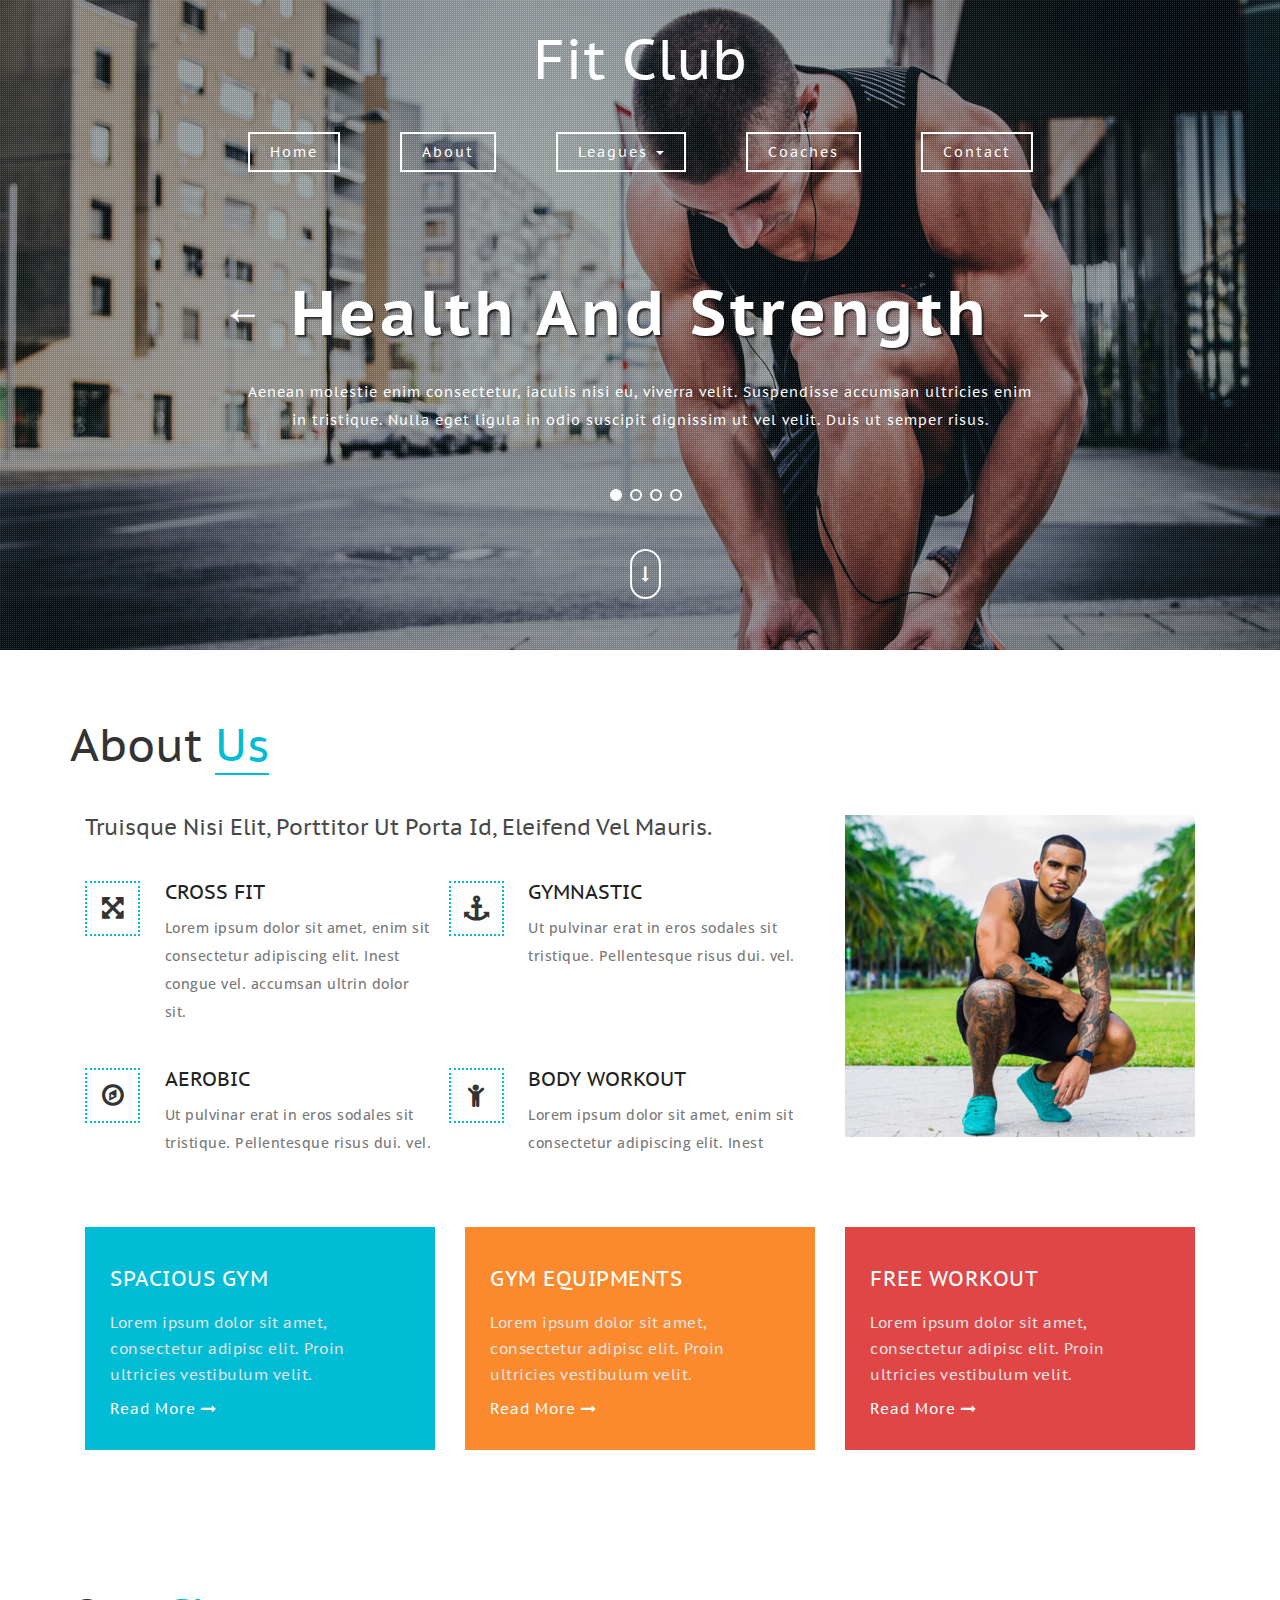
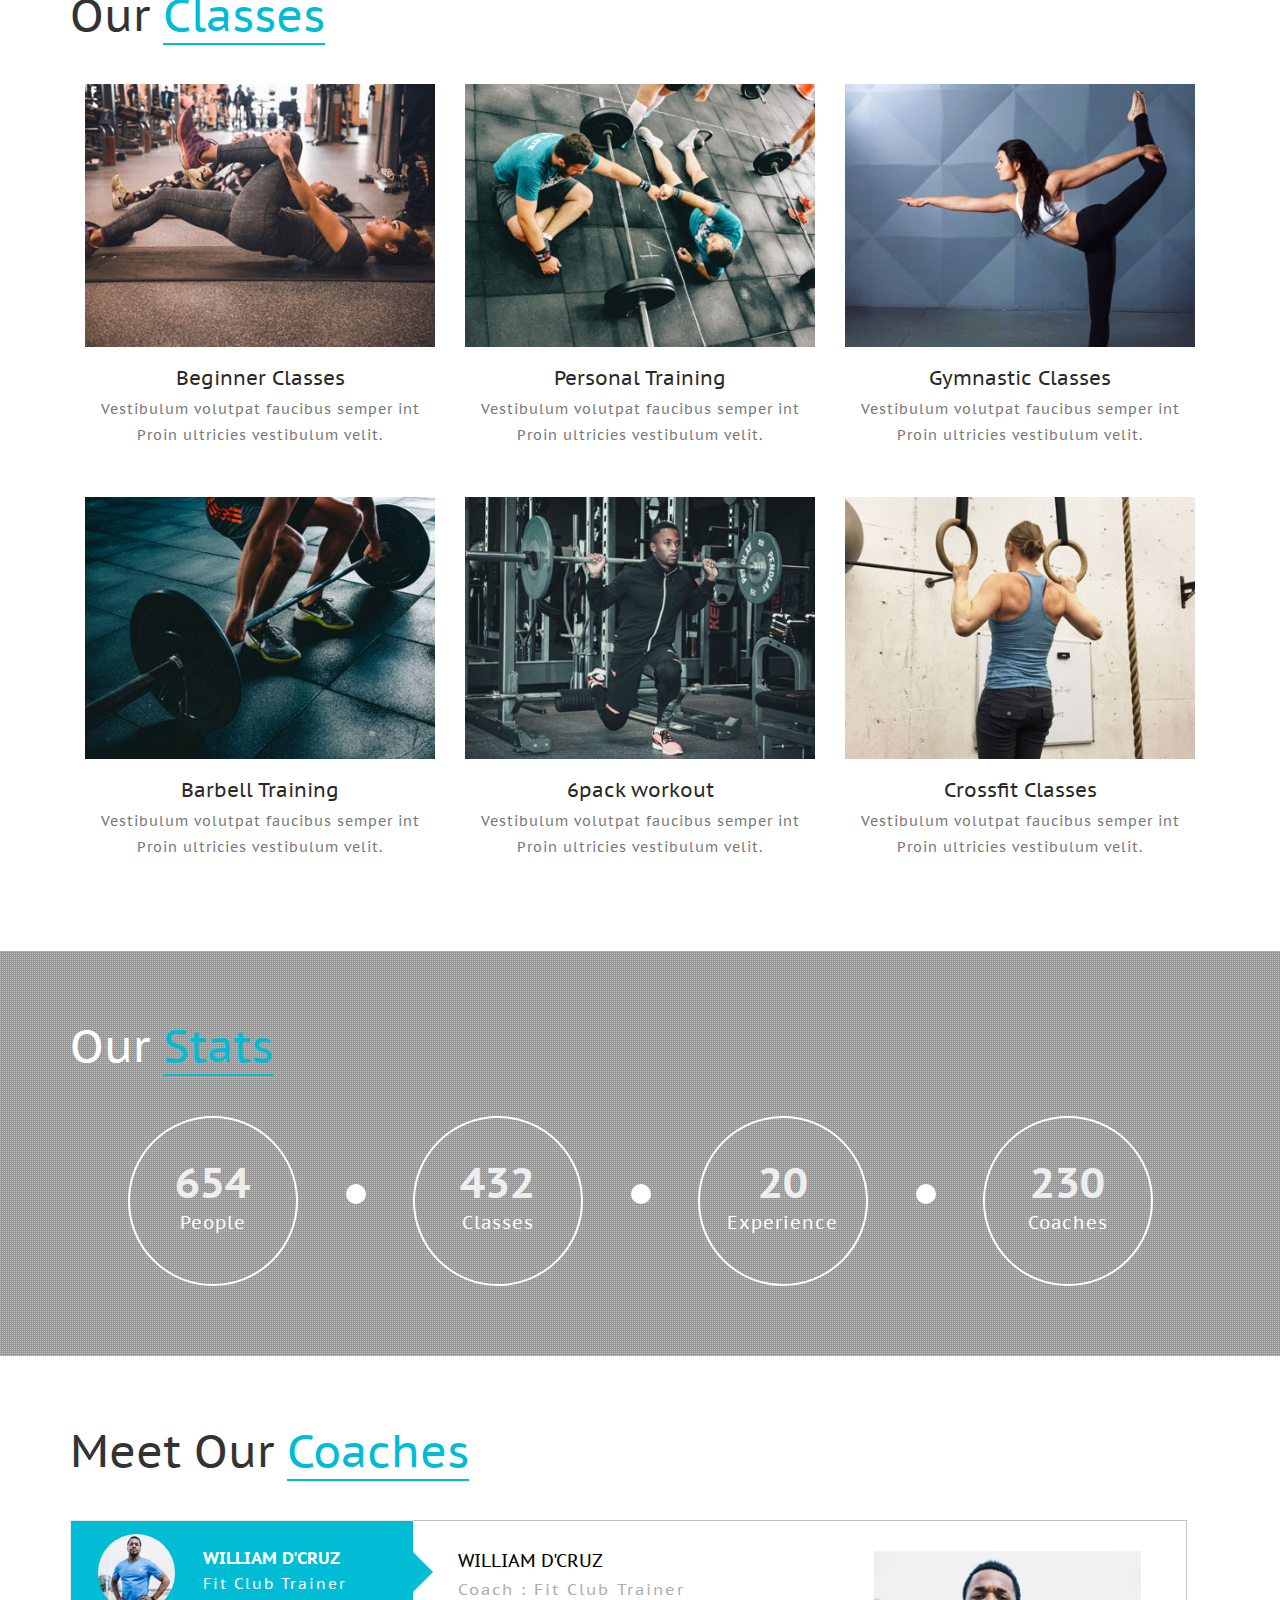
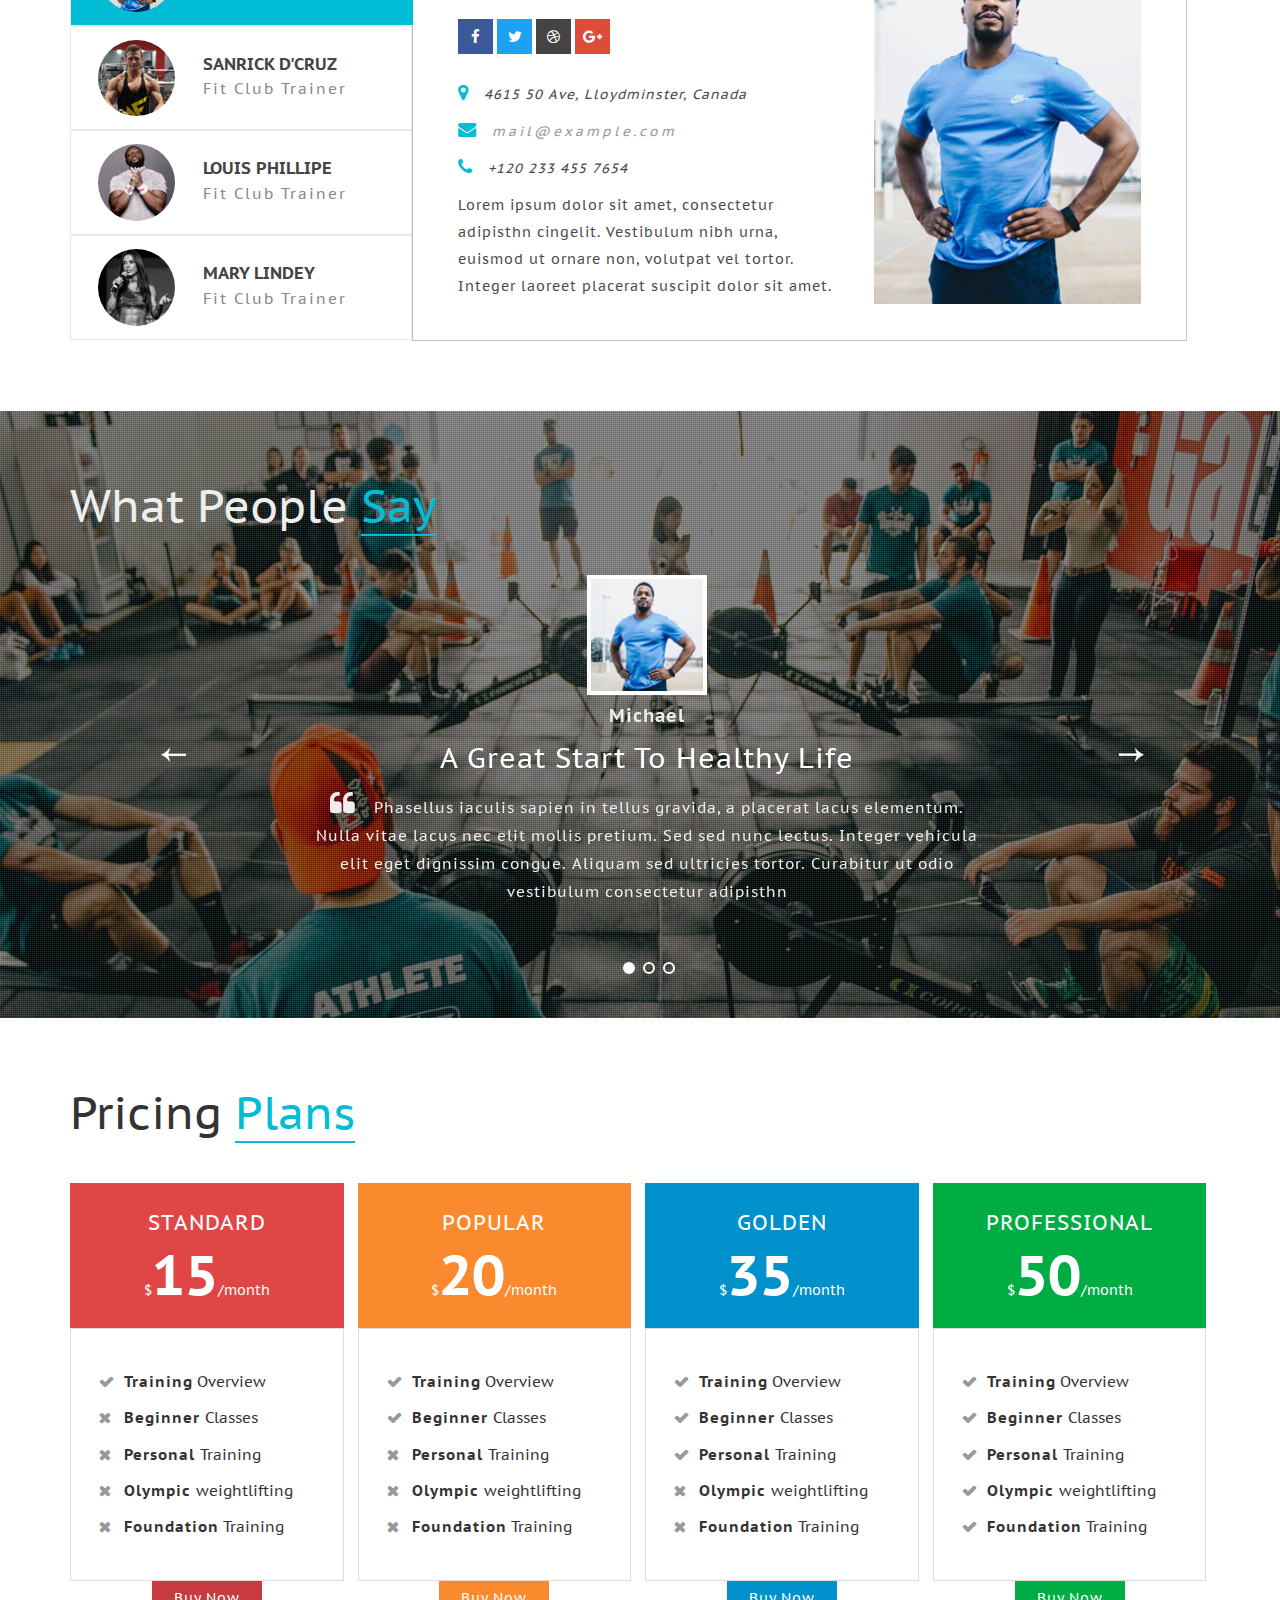
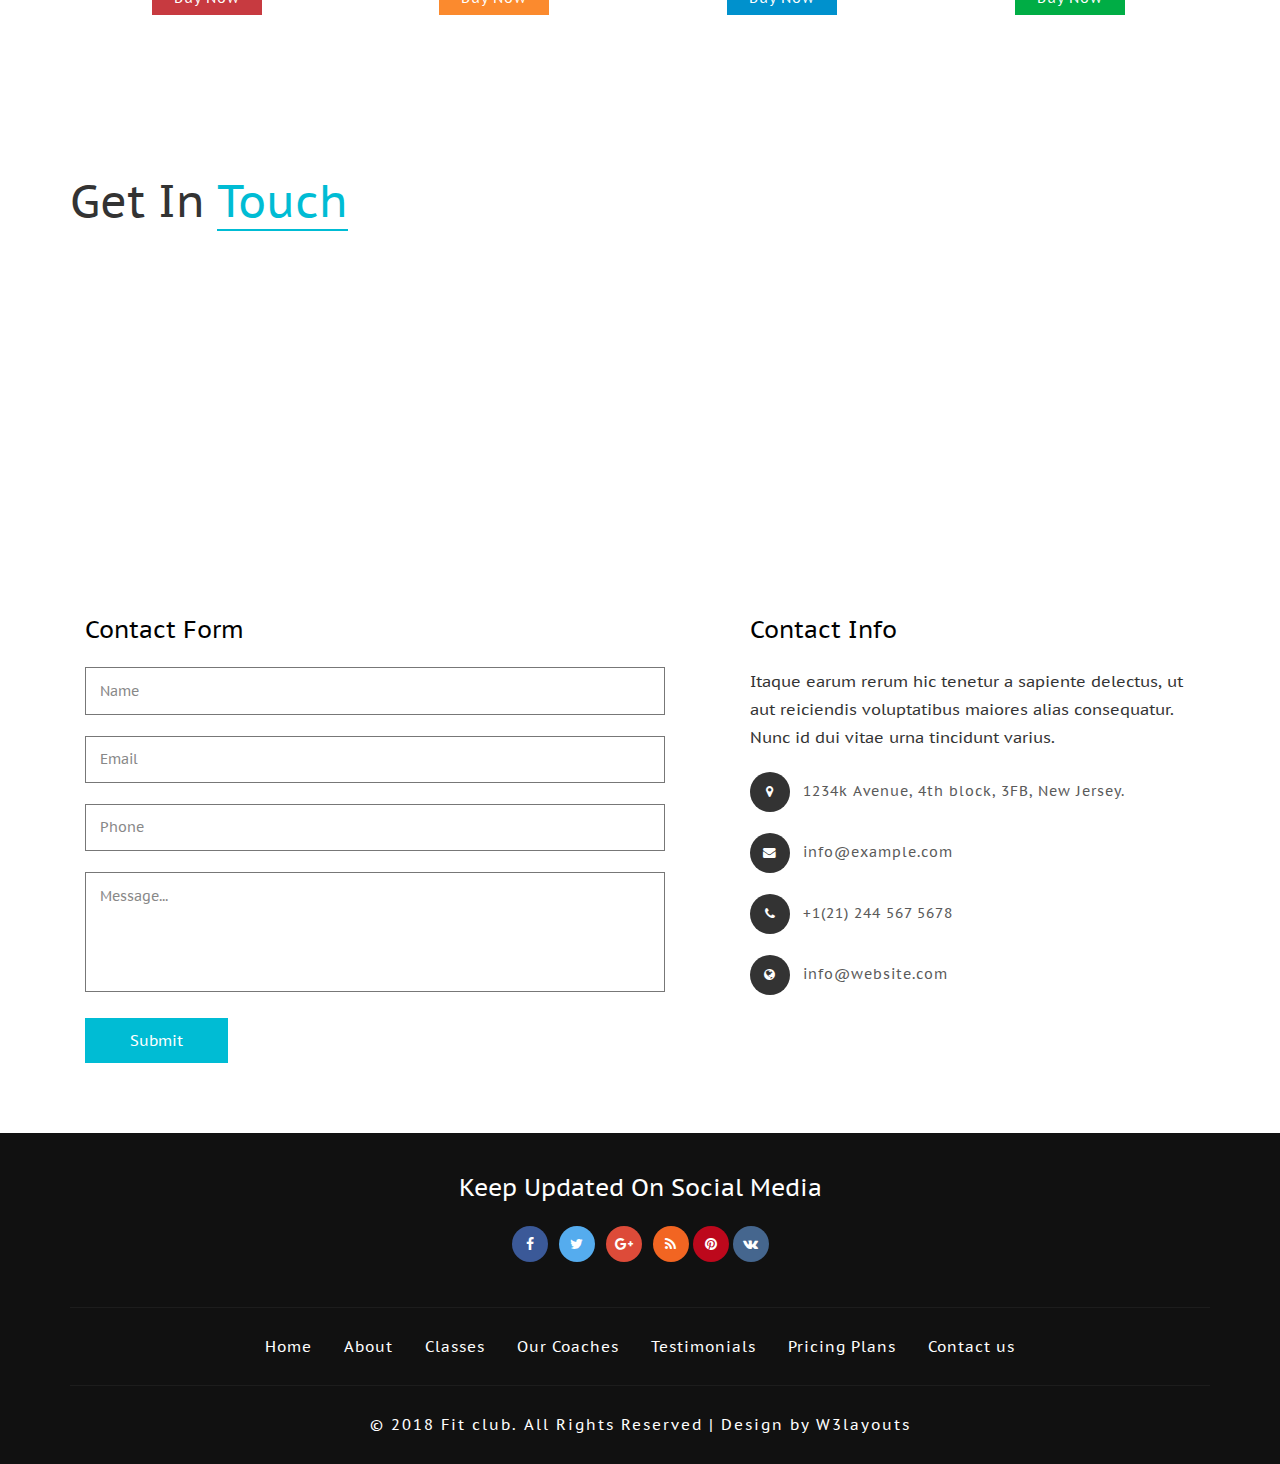
==== commit 3f231652: "small updates to homepage" ====
--- a/index.html
+++ b/index.html
@@ -8,7 +8,7 @@
 <html lang="en">
 <!-- Head -->
 <head>
-<title>Fit Club Sports Category Bootstrap responsive Website Template | Home :: w3layouts</title>
+<title>CS4750 Sports Data</title>
 <meta name="viewport" content="width=device-width, initial-scale=1">
 <meta charset="utf-8">
 <meta name="keywords" content="Fit Club a Responsive web template, Bootstrap Web Templates, Flat Web Templates, Android Compatible web template, 
@@ -62,10 +62,12 @@
 							<ul class="nav navbar-nav">
 								<li><a href="index.html" class="scroll" data-hover="Home">Home</a></li>
 								<li><a href="#about" class="scroll" data-hover="About">About</a></li> 
-								<li><a href="#" class="dropdown-toggle" data-toggle="dropdown" role="button" aria-haspopup="true" aria-expanded="false">Dropdown <span class="caret"></span></a>
+								<li><a href="#" class="dropdown-toggle" data-toggle="dropdown" role="button" aria-haspopup="true" aria-expanded="false">Leagues <span class="caret"></span></a>
 									<ul class="dropdown-menu">
-										<li><a href="#testimonials" class="scroll" data-hover="Testimonials">Testimonials</a></li>
-										<li><a href="#pricing" class="scroll" data-hover="Pricing tables">Pricing tables</a></li>
+										<li><a href="#testimonials" class="scroll" data-hover="Testimonials">NFL</a></li>
+										<li><a href="#pricing" class="scroll" data-hover="Pricing tables">NBA</a></li>
+										<li><a href="#pricing" class="scroll" data-hover="Pricing tables">MLB</a></li>
+										<li><a href="#pricing" class="scroll" data-hover="Pricing tables">NHL</a></li>
 									</ul>
 								</li> 
 								<li><a href="#coaches" class="scroll" data-hover="Coaches">Coaches</a></li>
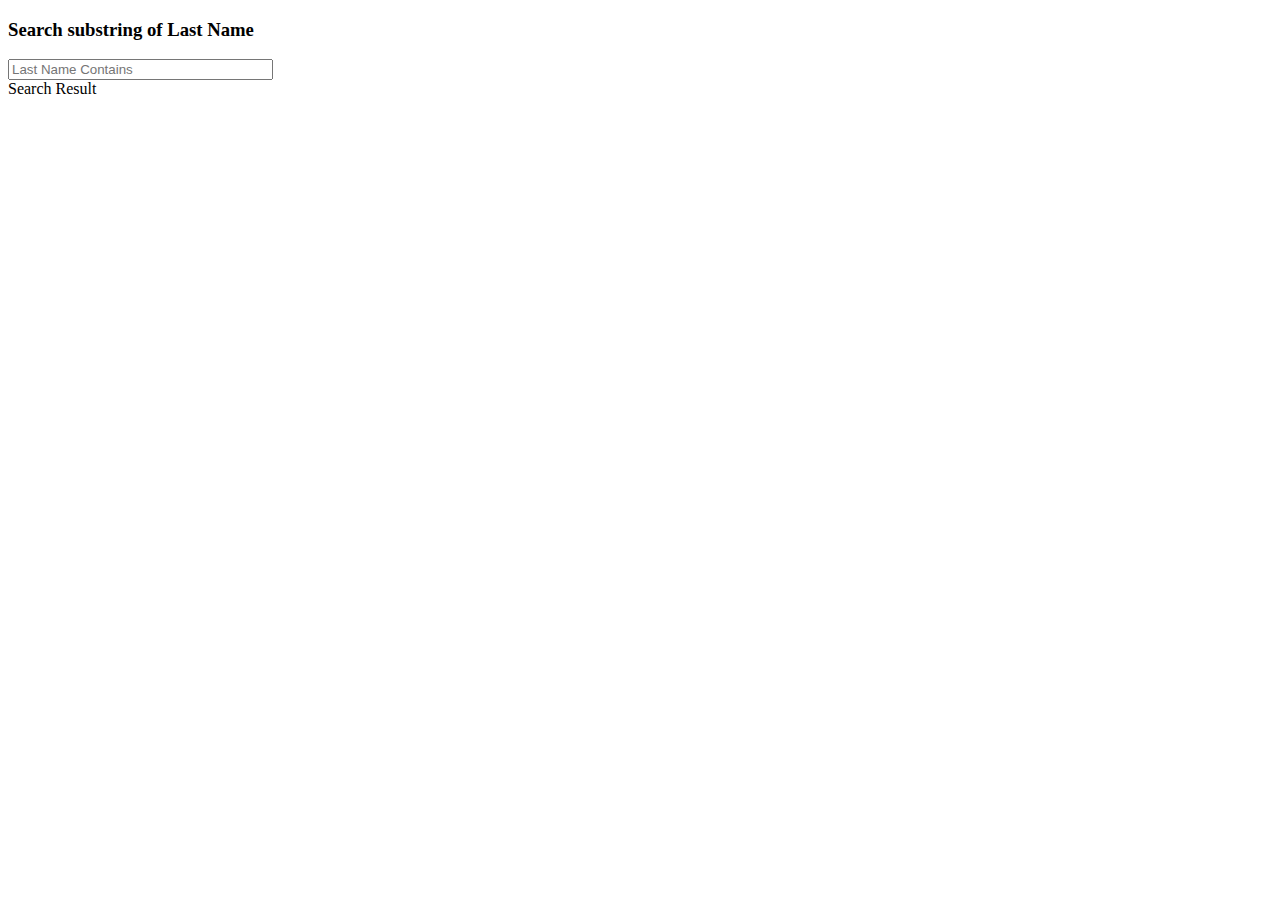
==== commit 37ce0654: "renamed files" ====
--- a/index.html
+++ b/index.html
@@ -1,903 +1,38 @@
-<!--
-	Author: W3layouts
-	Author URL: http://w3layouts.com
-	License: Creative Commons Attribution 3.0 Unported
-	License URL: http://creativecommons.org/licenses/by/3.0/
--->
-<!DOCTYPE html>
-<html lang="en">
-<!-- Head -->
-<head>
-<title>CS4750 Sports Data</title>
-<meta name="viewport" content="width=device-width, initial-scale=1">
-<meta charset="utf-8">
-<meta name="keywords" content="Fit Club a Responsive web template, Bootstrap Web Templates, Flat Web Templates, Android Compatible web template, 
-Smartphone Compatible web template, free webdesigns for Nokia, Samsung, LG, SonyEricsson, Motorola web design" />
-
-	<!-- for Coaches css -->
-	<link href="css/easy-responsive-tabs.css" rel='stylesheet' type='text/css'/>
-	<!-- //for Coaches css -->
-
-	<!-- testimonials css -->
-	<link rel="stylesheet" href="css/flexslider.css" type="text/css" media="screen" property="" /><!-- flexslider css -->
-	<!-- //testimonials css -->
-
-	<!-- default css files -->
-	<link rel="stylesheet" href="css/bootstrap.css" type="text/css" media="all">
-	<link rel="stylesheet" href="css/style.css" type="text/css" media="all">
-	<link rel="stylesheet" href="css/font-awesome.min.css" />
-	<!-- default css files -->
-	
-	<!--web font-->
-	<link href="//fonts.googleapis.com/css?family=Open+Sans:300,300i,400,400i,600,600i,700,700i,800,800i&amp;subset=cyrillic,cyrillic-ext,greek,greek-ext,latin-ext,vietnamese" rel="stylesheet">
-	<link href="//fonts.googleapis.com/css?family=PT+Sans+Caption:400,700&amp;subset=cyrillic,cyrillic-ext,latin-ext" rel="stylesheet">
-	<!--//web font-->
-		
-</head>
-
-<!-- Body -->
-<body>
-
-<!-- banner -->
-<div class=" banner">
-	<div class="wthree-different-dot">
-	<!-- header -->
-		<div class="header">
-			<div class="container">  
-				<div class="header-mdl agileits-logo"><!-- header-two --> 
-					<h1><a href="index.html">Fit Club</a></h1> 
-				</div>
-				<div class="header-nav"><!-- header-three --> 	
-					<nav class="navbar navbar-default">
-						<div class="navbar-header">
-							<button type="button" class="navbar-toggle" data-toggle="collapse" data-target="#bs-example-navbar-collapse-1">
-								<span class="sr-only">Toggle navigation</span>
-								<span class="icon-bar"></span>
-								<span class="icon-bar"></span>
-								<span class="icon-bar"></span>
-							</button> 
-						</div>
-						<!-- top-nav -->
-						<div class="collapse navbar-collapse" id="bs-example-navbar-collapse-1">
-							<ul class="nav navbar-nav">
-								<li><a href="index.html" class="scroll" data-hover="Home">Home</a></li>
-								<li><a href="#about" class="scroll" data-hover="About">About</a></li> 
-								<li><a href="#" class="dropdown-toggle" data-toggle="dropdown" role="button" aria-haspopup="true" aria-expanded="false">Leagues <span class="caret"></span></a>
-									<ul class="dropdown-menu">
-										<li><a href="#testimonials" class="scroll" data-hover="Testimonials">NFL</a></li>
-										<li><a href="#pricing" class="scroll" data-hover="Pricing tables">NBA</a></li>
-										<li><a href="#pricing" class="scroll" data-hover="Pricing tables">MLB</a></li>
-										<li><a href="#pricing" class="scroll" data-hover="Pricing tables">NHL</a></li>
-									</ul>
-								</li> 
-								<li><a href="#coaches" class="scroll" data-hover="Coaches">Coaches</a></li>
-								<li><a href="#contact" class="scroll" data-hover="Contact">Contact</a></li>
-							</ul>  
-							<div class="clearfix"> </div>	
-						</div>
-					</nav>    
-				</div>	
-			</div>	
-		</div>	
-		<!-- //header --> 
-		
-		<!-- banner slider -->
-		<div class="banner-top">
-			<div class="slider">
-				<div class="callbacks_container">
-					<ul class="rslides callbacks callbacks1" id="slider4">
-						<li>	
-						<div class="wthree-different-dot">
-							<div class="banner_text">
-							<div class="container">
-								<h2>Health and strength</h2>
-								<p>Aenean molestie enim consectetur, iaculis nisi eu, viverra velit. Suspendisse accumsan ultricies enim in tristique. Nulla eget ligula in odio suscipit dignissim ut vel velit. Duis ut semper risus.</p>
-								<div class="thim-click-to-bottom">
-									<a href="#about" class="scroll">
-										<i class="fa  fa-long-arrow-down"></i>
-									</a>
-								</div>
-							</div>
-							</div>
-						</div>
-						</li>
-						<li>
-						<div class="wthree-different-dot">	
-							<div class="banner_text">
-							<div class="container">
-								<h3>Fit and strong</h3>
-								<p>Aenean molestie enim consectetur, iaculis nisi eu, viverra velit. Suspendisse accumsan ultricies enim in tristique. Nulla eget ligula in odio suscipit dignissim ut vel velit. Duis ut semper risus.</p>
-								<div class="thim-click-to-bottom">
-									<a href="#about" class="scroll">
-										<i class="fa  fa-long-arrow-down"></i>
-									</a>
-								</div>
-							</div>
-							</div>
-							</div>
-						</li>
-						<li>	
-						<div class="wthree-different-dot">
-							<div class="banner_text">
-							<div class="container">
-								<h3>Workout harder</h3>
-								<p>Aenean molestie enim consectetur, iaculis nisi eu, viverra velit. Suspendisse accumsan ultricies enim in tristique. Nulla eget ligula in odio suscipit dignissim ut vel velit. Duis ut semper risus.</p>
-								<div class="thim-click-to-bottom">
-									<a href="#about" class="scroll">
-										<i class="fa  fa-long-arrow-down"></i>
-									</a>
-								</div>
-							</div>
-							</div>
-							</div>
-						</li>
-						<li>	
-						<div class="wthree-different-dot">
-							<div class="banner_text">
-							<div class="container">
-								<h3>Run and exercise</h3>
-								<p>Aenean molestie enim consectetur, iaculis nisi eu, viverra velit. Suspendisse accumsan ultricies enim in tristique. Nulla eget ligula in odio suscipit dignissim ut vel velit. Duis ut semper risus.</p>
-								<div class="thim-click-to-bottom">
-									<a href="#about" class="scroll">
-										<i class="fa  fa-long-arrow-down"></i>
-									</a>
-								</div>
-							</div>
-							</div>
-							</div>
-						</li>
-					</ul>
-				</div>
-			</div>
-		</div>
-		<!-- banner slider -->
-		
-	</div>
-</div>
-<!-- //banner -->
-
-<!-- Modal pop-up -->
-<div class="modal fade" id="myModal" tabindex="-1" role="dialog">
-	<div class="modal-dialog">
-		<!-- Modal content-->
-		<div class="modal-content">
-			<div class="modal-header">
-				<button type="button" class="close" data-dismiss="modal">&times;</button>
-				<h4>Fit club</h4>
-				<img src="images/b2.jpg" alt=" " class="img-responsive">
-				<h5>Success your business </h5>
-				<p>Lorem Ipsum is simply dummy text of the printing and typesetting industry. Lorem Ipsum has been the industry's standard dummy text ever since the 1500s, when an unknown printer took a galley of type and scrambled it to make a type specimen book. It has survived not only five centuries, but also the leap into electronic typesetting.</p>
-			</div>
-		</div>
-		<!-- //Modal content-->
-	</div>
-</div>
-<!-- //Modal pop-up -->
-
-<!-- about -->	
-<section class="about" id="about">
-	<div class="container">
-		<h3 class="heading">About <span>us</span></h3>
-		<div class="col-md-8 about-left">
-			<div class="about-left-grids">
-					<h3>Truisque nisi elit, porttitor ut porta id, eleifend vel mauris.</h3>
-				<div class="about-left-top">
-					<div class="col-md-2 gridicon">
-						<i class="fa fa-arrows-alt" aria-hidden="true"></i>
-					</div>
-					<div class="col-md-4 gridtext">
-						<h4>Cross fit</h4>
-						<p>Lorem ipsum dolor sit amet, enim sit consectetur adipiscing elit. Inest congue vel. accumsan ultrin dolor sit.</p>
-					</div>
-					<div class="col-md-2 gridicon">
-						<i class="fa fa-anchor" aria-hidden="true"></i>
-
-					</div>
-					<div class="col-md-4 gridtext">
-						<h4>Gymnastic</h4>
-						<p>Ut pulvinar erat in eros sodales sit tristique. Pellentesque risus dui. vel.</p>
-					</div>
-					<div class="clearfix"></div>
-				</div>
-				<div class="about-left-bottom">
-					<div class="col-md-2 gridicon">
-						<i class="fa fa-compass" aria-hidden="true"></i>
-					</div>
-					<div class="col-md-4 gridtext">
-						<h4>Aerobic </h4>
-						<p>Ut pulvinar erat in eros sodales sit tristique. Pellentesque risus dui. vel.</p>
-					</div>
-					<div class="col-md-2 gridicon">
-						<i class="fa fa-child" aria-hidden="true"></i>
-					</div>
-					<div class="col-md-4 gridtext">
-						<h4>Body workout</h4>
-						<p>Lorem ipsum dolor sit amet, enim sit consectetur adipiscing elit. Inest</p>
-					</div>
-					<div class="clearfix"></div>
-				</div>
-			</div>
-		</div>
-		<div class="col-md-4 about-right">
-			<img src="images/about.jpg" alt="" />
-		</div>
-		<div class="clearfix"></div>
-		
-		<!-- about bottom grids -->
-		<div class="about-btm-wthree">
-			<div class="col-md-4">
-				<div class="about-w3-grids">
-					<h4>SPACIOUS GYM</h4>
-					<p class="para-agileits-w3layouts">Lorem ipsum dolor sit amet, consectetur adipisc elit. Proin ultricies vestibulum velit. </p>
-					<a href="#" data-toggle="modal" data-target="#myModal">Read More <span class="fa fa-long-arrow-right"></span></a>
-				</div>
-			</div>
-			<div class="col-md-4">
-				<div class="about-w3-grids grid1">
-					<h4>GYM EQUIPMENTS</h4>
-					<p class="para-agileits-w3layouts">Lorem ipsum dolor sit amet, consectetur adipisc elit. Proin ultricies vestibulum velit. </p>
-					<a href="#" data-toggle="modal" data-target="#myModal">Read More <span class="fa fa-long-arrow-right"></span></a>
-				</div>
-			</div>
-			<div class="col-md-4">
-				<div class="about-w3-grids grid2">
-					<h4>FREE WORKOUT</h4>
-					<p class="para-agileits-w3layouts">Lorem ipsum dolor sit amet, consectetur adipisc elit. Proin ultricies vestibulum velit. </p>
-					<a href="#" data-toggle="modal" data-target="#myModal">Read More <span class="fa fa-long-arrow-right"></span></a>
-				</div>
-			</div>
-			<div class="clearfix"></div>
-		</div>
-		<!-- //about bottom grids -->
-
-	</div>
-</section>
-<!-- about -->
-
-<!-- Our Classes -->
-<section class="popular_classes" id="classes">
-	<div class="container">
-		<h3 class="heading">Our <span>Classes</span></h3>
-		<div class="classes_grids">
-			<div class="col-md-4">
-			<div class="classes_grid1">
-				<img src="images/c1.jpg" alt="popular cakes" />
-				<h3>Beginner Classes</h3>
-				<p>Vestibulum volutpat faucibus semper int Proin ultricies vestibulum velit.</p>
-			</div>
-			</div>
-			<div class="col-md-4">
-			<div class="classes_grid1">
-				<img src="images/c2.jpg" alt="popular cakes" />
-				<h3>Personal Training</h3>
-				<p>Vestibulum volutpat faucibus semper int Proin ultricies vestibulum velit.</p>
-			</div>
-			</div>
-			<div class="col-md-4">
-			<div class="classes_grid1">
-				<img src="images/c3.jpg" alt="popular cakes" />
-				<h3>Gymnastic Classes</h3>
-				<p>Vestibulum volutpat faucibus semper int Proin ultricies vestibulum velit.</p>
-			</div>
-			</div>
-			<div class="clearfix"></div>
-			<div class="classes_bottom_grids">
-				<div class="col-md-4">
-				<div class="classes_grid1">
-					<img src="images/c4.jpg" alt="popular cakes" />
-					<h3>Barbell Training</h3>
-					<p>Vestibulum volutpat faucibus semper int Proin ultricies vestibulum velit.</p>
-				</div>
-				</div>
-				<div class="col-md-4">
-				<div class="classes_grid1">
-					<img src="images/c5.jpg" alt="popular cakes" />
-					<h3>6pack workout</h3>
-					<p>Vestibulum volutpat faucibus semper int Proin ultricies vestibulum velit.</p>
-				</div>
-				</div>
-				<div class="col-md-4">
-				<div class="classes_grid1">
-					<img src="images/c6.jpg" alt="popular cakes" />
-					<h3>Crossfit Classes</h3>
-					<p>Vestibulum volutpat faucibus semper int Proin ultricies vestibulum velit.</p>
-				</div>
-				</div>
-				<div class="clearfix"></div>
-			</div>
-		</div>
-	</div> 
-</section>
-<!-- //Our Classes -->
-
-<!-- stats -->
-<section class="stats" id="stats">
-	<div class="wthree-different-dot1">
-		<div class="container">
-			<h3 class="heading">Our <span>Stats</span></h3>
-			<div class="agileits_stats_grids">
-				<div class="col-md-3 col-xs-4 agileinfo_stats">
-					<div class="agileinfo_stats_grid">
-						<p class="counter">654</p>
-						<h3>People</h3>
-					</div>
-				</div>
-				<div class="col-md-3 col-xs-4 agileinfo_stats mid-w3l-stat">
-					<div class="agileinfo_stats_grid">
-						<p class="counter">432</p>
-						<h3>Classes</h3>
-					</div>
-				</div>
-				<div class="col-md-3 col-xs-4 agileinfo_stats mid-w3l-stat">
-					<div class="agileinfo_stats_grid">
-						<p class="counter">20</p>
-						<h3>Experience</h3>
-					</div>
-				</div>
-				<div class="col-md-3 col-xs-4 agileinfo_stats mid-w3l-stat">
-					<div class="agileinfo_stats_grid">
-						<p class="counter">230</p>
-						<h3>Coaches</h3>
-					</div>
-				</div>
-				<div class="clearfix"> </div>
-			</div>
-		</div>
-	</div>
-</section>
-<!-- //stats -->
-
-<!-- agents section -->
-<section class="demo" id="coaches">
-	<div class="container">  
-		<h3 class="heading">Meet Our <span>Coaches</span></h3>
-		<div id="verticalTab">
-			<ul class="resp-tabs-list">
-				<li>
-					<div class="col-md-4 tab1">
-						<img src="images/s1.jpg" alt="" />
-					</div>
-					<div class="col-md-8 tab1">
-						<h3>william  d'cruz</h3>
-						<h4>Fit club trainer</h4>
-					</div>
-					<div class="clearfix"></div>
-				</li>
-				<li>
-					<div class="col-md-4 tab1">
-						<img src="images/s4.jpg" alt="" />
-					</div>
-					<div class="col-md-8 tab1">
-						<h3>sanrick  d'cruz</h3>
-						<h4>Fit club trainer</h4>
-					</div>
-					<div class="clearfix"></div>
-				</li>
-				<li>
-					<div class="col-md-4 tab1">
-						<img src="images/s2.jpg" alt="" />
-					</div>
-					<div class="col-md-8 tab1">
-						<h3>louis phillipe</h3>
-						<h4>Fit club trainer</h4>
-					</div>
-					<div class="clearfix"></div>
-				</li>
-				<li>
-					<div class="col-md-4 tab1">
-						<img src="images/s3.jpg" alt="" />
-					</div>
-					<div class="col-md-8 tab1">
-						<h3>mary lindey</h3>
-						<h4>Fit club trainer</h4>
-					</div>
-					<div class="clearfix"></div>
-				</li>
-			</ul>
-			<div class="resp-tabs-container">
-				<div>
-					<div class="col-md-7 tabs-right1">
-						<h3>william  d'cruz</h3>
-						<h4>Coach : Fit club trainer</h4>
-						<ul class="social">
-							<li><a href="#"><i class="fa fa-facebook"></i></a></li>
-							<li><a  href="#"><i class="fa fa-twitter"></i></a></li>
-							<li><a href="#"><i class="fa fa-dribbble"></i></a></li>
-							<li><a href="#"><i class="fa fa-google-plus"></i></a></li>
-						</ul>
-						<div class="tab-bottom">
-							<p><i class="fa fa-map-marker" aria-hidden="true"></i>4615 50 Ave, Lloydminster, Canada</p>
-							<p><i class="fa fa-envelope" aria-hidden="true"></i><a href="mailto:mail@example.com">mail@example.com</a></p>
-							<p><i class="fa fa-phone" aria-hidden="true"></i>+120 233 455 7654</p>
-						</div>
-						
-							<p>Lorem ipsum dolor sit amet, consectetur adipisthn cingelit. Vestibulum nibh urna, euismod ut ornare non, volutpat vel tortor. Integer laoreet placerat suscipit dolor sit amet.</p>
-						
-					</div>	
-					<div class="col-md-5 tabs-right2">
-							<img src="images/s11.jpg" alt="" />
-					</div>
-					<div class="clearfix"></div>
-				</div>
-				<div>
-					<div class="col-md-7 tabs-right1">
-						<h3>sanrick  d'cruz</h3>
-						<h4>Coach : Fit club trainer</h4>
-						<ul class="social">
-							<li><a href="#"><i class="fa fa-facebook"></i></a></li>
-							<li><a  href="#"><i class="fa fa-twitter"></i></a></li>
-							<li><a href="#"><i class="fa fa-dribbble"></i></a></li>
-							<li><a href="#"><i class="fa fa-google-plus"></i></a></li>
-						</ul>
-						<div class="tab-bottom">
-							<p><i class="fa fa-map-marker" aria-hidden="true"></i>4615 50 Ave, Lloydminster, Canada</p>
-							<p><i class="fa fa-envelope" aria-hidden="true"></i><a href="mailto:mail@example.com">mail@example.com</a></p>
-							<p><i class="fa fa-phone" aria-hidden="true"></i>+010 233 455 6789</p>
-						</div>
-						
-							<p>Lorem ipsum dolor sit amet, consectetur adipisthn cingelit. Vestibulum nibh urna, euismod ut ornare non, volutpat vel tortor. Integer laoreet placerat suscipit dolor sit amet.</p>
-						
-					</div>	
-					<div class="col-md-5 tabs-right2">
-							<img src="images/s44.jpg" alt="" />
-					</div>
-					<div class="clearfix"></div>
-				</div>
-				<div>
-					<div class="col-md-7 tabs-right1">
-						<h3>louis phillipe</h3>
-						<h4>Coach : Fit club trainer</h4>
-						<ul class="social">
-							<li><a href="#"><i class="fa fa-facebook"></i></a></li>
-							<li><a  href="#"><i class="fa fa-twitter"></i></a></li>
-							<li><a href="#"><i class="fa fa-dribbble"></i></a></li>
-							<li><a href="#"><i class="fa fa-google-plus"></i></a></li>
-						</ul>
-						<div class="tab-bottom">
-							<p><i class="fa fa-map-marker" aria-hidden="true"></i>4615 50 Ave, Lloydminster, Canada</p>
-							<p><i class="fa fa-envelope" aria-hidden="true"></i><a href="mailto:mail@example.com">mail@example.com</a></p>
-							<p><i class="fa fa-phone" aria-hidden="true"></i>+210 927 633 2468</p>
-						</div>
-						
-							<p>Lorem ipsum dolor sit amet, consectetur adipisthn cingelit. Vestibulum nibh urna, euismod ut ornare non, volutpat vel tortor. Integer laoreet placerat suscipit dolor sit amet.</p>
-						
-					</div>	
-					<div class="col-md-5 tabs-right2">
-							<img src="images/s22.jpg" alt="" />
-					</div>
-					<div class="clearfix"></div>
-				</div>
-				<div>
-					<div class="col-md-7 tabs-right1">
-						<h3>mary lindey</h3>
-						<h4>Coach : Fit club trainer</h4>
-						<ul class="social">
-							<li><a href="#"><i class="fa fa-facebook"></i></a></li>
-							<li><a  href="#"><i class="fa fa-twitter"></i></a></li>
-							<li><a href="#"><i class="fa fa-dribbble"></i></a></li>
-							<li><a href="#"><i class="fa fa-google-plus"></i></a></li>
-						</ul>
-						<div class="tab-bottom">
-							<p><i class="fa fa-map-marker" aria-hidden="true"></i>4615 50 Ave, Lloydminster, Canada</p>
-							<p><i class="fa fa-envelope" aria-hidden="true"></i><a href="mailto:mail@example.com">mail@example.com</a></p>
-							<p><i class="fa fa-phone" aria-hidden="true"></i>+105 967 254 7834</p>
-						</div>
-						
-							<p>Lorem ipsum dolor sit amet, consectetur adipisthn cingelit. Vestibulum nibh urna, euismod ut ornare non, volutpat vel tortor. Integer laoreet placerat suscipit dolor sit amet.</p>
-						
-					</div>	
-					<div class="col-md-5 tabs-right2">
-							<img src="images/s33.jpg" alt="" />
-					</div>
-					<div class="clearfix"></div>
-				</div>
-			</div>
-		</div>
-	</div>
-</section>
-<!-- //agents section -->
-
-<!-- Clients -->
-<section class="clients-main" id="testimonials">
-	<div class="wthree-different-dot1">
-		<div class="container">
-			<!-- Owl-Carousel -->
-			<h3 class="heading">What People <span>Say</span> </h3>
-			<div class="cli-ent">
-				<section class="slider">
-					<div class="flexslider">
-						<ul class="slides">
-							<li>
-								<div class="item g1">
-									<div class="agile-dish-caption">
-									<img class="lazyOwl" src="images/s1.jpg" alt="" />
-										<h5>Michael</h5>
-										<h4>A great start to healthy life</h4>
-									</div>
-									
-									<div class="clearfix"></div>
-									<p class="para-w3-agile"><span class="fa fa-quote-left" aria-hidden="true"></span> Phasellus iaculis sapien in tellus gravida, a placerat lacus elementum. Nulla vitae lacus nec elit mollis pretium. Sed sed nunc lectus. Integer vehicula elit eget dignissim congue. Aliquam sed ultricies tortor. Curabitur ut odio vestibulum consectetur adipisthn</p>
-								</div>
-							</li>
-							<li>
-								<div class="item g1">
-									<div class="agile-dish-caption">
-									<img class="lazyOwl" src="images/s2.jpg" alt="" />
-										<h5>don libero</h5>
-										<h4>Very professional club & coaches</h4>
-									</div>
-									
-									<div class="clearfix"></div>
-									<p class="para-w3-agile"><span class="fa fa-quote-left" aria-hidden="true"></span> Phasellus iaculis sapien in tellus gravida, a placerat lacus elementum. Nulla vitae lacus nec elit mollis pretium. Sed sed nunc lectus. Integer vehicula elit eget dignissim congue. Aliquam sed ultricies tortor. Curabitur ut odio vestibulum consectetur adipisthn</p>
-								</div>
-							</li>
-							<li>
-								<div class="item g1">
-									<div class="agile-dish-caption">
-									<img class="lazyOwl" src="images/s3.jpg" alt="" />
-										<h5>Elisa</h5>
-										<h4>Workouts are worth attending</h4>
-									</div>
-									
-									<div class="clearfix"></div>
-									<p class="para-w3-agile"><span class="fa fa-quote-left" aria-hidden="true"></span> Phasellus iaculis sapien in tellus gravida, a placerat lacus elementum. Nulla vitae lacus nec elit mollis pretium. Sed sed nunc lectus. Integer vehicula elit eget dignissim congue. Aliquam sed ultricies tortor. Curabitur ut odio vestibulum consectetur adipisthn</p>
-								</div>
-							</li>
-						</ul>
-					</div>
-				</section>
-			</div>
-			<!--// Owl-Carousel -->
-		</div>
-	</div>
-</section>
-<!--// Clients -->
-
-<!-- pricing plans -->
-<section class="pricing" id="pricing">
-	<div class="container">
-		<h3 class="heading">Pricing <span>Plans</span></h3>
-		<div class="w3l-pricing-grids">
-			<div class="agileits-pricing-grid first">
-				<div class="pricing_grid">
-					<div class="pricing-top">
-						<h3>Standard</h3>
-					</div>
-						<div class="wthree-pricing-info">
-							<p>$<span>15</span>/month</p>
-						</div>
-					<div class="pricing-bottom">
-						<div class="pricing-bottom-bottom">
-							<p><span class="fa fa-check"></span><span>Training</span> Overview</p>
-							<p><span class="fa fa-times"></span><span>Beginner </span> Classes</p>
-							<p><span class="fa fa-times"></span><span>Personal </span> Training</p>  
-							<p><span class="fa fa-times"></span><span>Olympic </span> weightlifting</p>
-							<p class="text"><span class="fa fa-times"></span><span>Foundation</span> Training</p>
-						</div>
-						<div class="buy-button">
-							<a class="popup-with-zoom-anim" href="#small-dialog">Buy Now</a>
-						</div>
-					</div>
-				</div>
-			</div>
-			<div class="agileits-pricing-grid second">
-				<div class="pricing_grid">
-					<div class="pricing-top blue-top">
-						<h3>Popular</h3>
-					</div>
-						<div class="wthree-pricing-info blue-top">
-							<p>$<span>20</span>/month</p>
-						</div>
-					<div class="pricing-bottom">
-						<div class="pricing-bottom-bottom blue-pricing-bottom-top">
-							<p><span class="fa fa-check"></span><span>Training</span> Overview</p>
-							<p><span class="fa fa-check"></span><span>Beginner </span> Classes</p>
-							<p><span class="fa fa-times"></span><span>Personal </span> Training</p>  
-							<p><span class="fa fa-times"></span><span>Olympic </span> weightlifting</p>
-							<p class="text"><span class="fa fa-times"></span><span>Foundation</span> Training</p>
-						</div>
-						<div class="buy-button">
-							<a class="popup-with-zoom-anim" href="#small-dialog">Buy Now</a>
-						</div>
-					</div>
-				</div>
-			</div>
-			<div class="agileits-pricing-grid third">
-				<div class="pricing_grid">
-					<div class="pricing-top green-top">
-						<h3>Golden</h3>
-					</div>
-						<div class="wthree-pricing-info green-top">
-							<p>$<span>35</span>/month</p>
-						</div>
-					<div class="pricing-bottom">
-						<div class="pricing-bottom-bottom green-pricing-bottom-top">
-							<p><span class="fa fa-check"></span><span>Training</span> Overview</p>
-							<p><span class="fa fa-check"></span><span>Beginner </span> Classes</p>
-							<p><span class="fa fa-check"></span><span>Personal </span> Training</p>  
-							<p><span class="fa fa-times"></span><span>Olympic </span> weightlifting</p>
-							<p class="text"><span class="fa fa-times"></span><span>Foundation</span> Training</p>
-						</div>
-						<div class="buy-button">
-							<a class="popup-with-zoom-anim" href="#small-dialog">Buy Now</a>
-						</div>
-					</div>
-				</div>
-			</div>
-			
-			<div class="agileits-pricing-grid fourth">
-				<div class="pricing_grid">
-					<div class="pricing-top yellow-top">
-						<h3>Professional</h3>
-					</div>
-						<div class="wthree-pricing-info yellow-top">
-							<p>$<span>50</span>/month</p>
-						</div>
-					<div class="pricing-bottom">
-						<div class="pricing-bottom-bottom yellow-pricing-bottom-top">
-							<p><span class="fa fa-check"></span><span>Training</span> Overview</p>
-							<p><span class="fa fa-check"></span><span>Beginner </span> Classes</p>
-							<p><span class="fa fa-check"></span><span>Personal </span> Training</p>  
-							<p><span class="fa fa-check"></span><span>Olympic </span> weightlifting</p>
-							<p class="text"><span class="fa fa-check"></span><span>Foundation</span> Training</p>
-						</div>
-						<div class="buy-button">
-							<a class="popup-with-zoom-anim" href="#small-dialog">Buy Now</a>
-						</div>
-					</div>
-				</div>
-			</div>
-			<div class="clearfix"> </div>
-		</div>
-	</div>
-</section>
-<!-- //pricing plans -->
-
-<!--pop-up-grid-->
-<div id="popup">
-	<div id="small-dialog" class="mfp-hide">
-		<div class="signin-form profile">
-			<h3>Sign Up</h3>
-			<div class="login-form">
-				<form action="#" method="post">
-					<input type="text" name="name" placeholder="Username" required="">
-					<input type="email" name="email" placeholder="E-mail" required="">
-					<input type="password" name="password" placeholder="Password" required="">
-					<input type="password" name="password" placeholder="Confirm Password" required="">
-					<input type="submit" value="Sign Up">
-				</form>
-			</div>
-		</div>
-	</div>
-</div>						
-<!--pop-up-grid-->
-
-<!-- contact -->
-<section class="w3ls-section contact" id="contact">
-	<div class="container">
-		<div class="w3ls-title">
-			<h3 class="heading">Get in <span>touch</span></h3>
-		</div>
-		<div class="w3ls_map">
-			<iframe src="https://www.google.com/maps/embed?pb=!1m18!1m12!1m3!1d48306.05339877067!2d-74.245183970742!3d40.825144655510556!2m3!1f0!2f0!3f0!3m2!1i1024!2i768!4f13.1!3m3!1m2!1s0x89c2555646a723a1%3A0x449f3366d017b214!2sMontclair%2C+NJ%2C+USA!5e0!3m2!1sen!2sin!4v1465991700675"
-				style="border:0"></iframe>
-		</div>
-
-		<div class="contact_wthreerow agileits-w3layouts">
-		
-			<div class="col-md-7 w3l_contact_form">
-				<h4>Contact Form</h4>
-				<form action="#" method="post">
-					<input type="text" name="Name" value="Name" onfocus="this.value = '';" onblur="if (this.value == '') {this.value = 'Name';}"
-						required="">
-					<input type="email" name="Email" value="Email" onfocus="this.value = '';" onblur="if (this.value == '') {this.value = 'Email';}"
-						required="">
-					<input type="text" name="Phone" value="Phone" onfocus="this.value = '';" onblur="if (this.value == '') {this.value = 'Phone';}"
-						required="">
-					<textarea name="Message" onfocus="this.value = '';" onblur="if (this.value == '') {this.value = 'Message...';}" required="">Message...</textarea>
-					<input type="submit" value="Submit">
-				</form>
-			</div>
-			<div class="col-md-5 agileits_w3layouts_contact_gridl">
-				<div class="agileits_mail_grid_right_grid">
-					<h4>Contact Info</h4>
-					<p>Itaque earum rerum hic tenetur a sapiente delectus, ut aut reiciendis voluptatibus maiores alias consequatur. Nunc id dui vitae urna tincidunt varius.</p>
-					<ul class="contact_info">
-						<li><span class="fa fa-map-marker" aria-hidden="true"></span>1234k Avenue, 4th block, 3FB, New Jersey.</li>
-						<li><span class="fa fa-envelope" aria-hidden="true"></span><a href="mailto:info@example.com">info@example.com</a></li>
-						<li><span class="fa fa-phone" aria-hidden="true"></span>+1(21) 244 567 5678</li>
-						<li><span class="fa fa-globe" aria-hidden="true"></span><a href="#">info@website.com</a></li>
-					</ul>
-				</div>
-			</div>
-			<div class="clearfix"> </div>
-		</div>
-	</div>
-</section>
-<!-- //contact -->
- 
-<!-- footer -->
-<section class="footer">
-	<div class="container">
-		<div class="agileinfo-grids">
-			<div class="agile-grid-left agile-grid-right">
-				<h4>Keep Updated On Social Media</h4>
-				<div class="social">
-					<ul>
-						<li><a href="#"><i class="fa fa-facebook"></i></a></li>
-						<li><a href="#"><i class="fa fa-twitter"></i></a></li>
-						<li><a href="#"><i class="fa fa-google-plus"></i></a></li>
-						<li><a href="#"><i class="fa fa-rss"></i></a></li>
-						<li><a href="#"><i class="fa fa-pinterest"></i></a></li>
-						<li><a href="#"><i class="fa fa-vk"></i></a></li>
-					</ul>
-				</div>
-			</div>
-			<div class="clearfix"> </div>
-		</div>
-		<div class="agile-nav">
-			<ul>
-				<li><a href="index.html">Home</a></li>
-				<li><a href="#about" class="scroll">About</a></li>
-				<li><a href="#classes" class="scroll">Classes</a></li>
-				<li><a href="#coaches" class="scroll">Our Coaches</a></li>
-				<li><a href="#testimonials" class="scroll">Testimonials</a></li>
-				<li><a href="#pricing" class="scroll">Pricing Plans</a></li>
-				<li><a href="#contact" class="scroll">Contact us</a></li>
-			</ul>
-		</div>
-	</div>
-</section>
-<!-- //footer -->
-
-<!-- copyright -->
-<div class="copyright">
-	<div class="container">
-		<p>© 2018 Fit club. All Rights Reserved | Design by <a href="http://w3layouts.com/"> W3layouts</a> </p>
-	</div>
-</div>
-<!-- //copyright -->
 
 
-	<!-- Default-JavaScript-File -->
-	<script type="text/javascript" src="js/jquery-2.1.4.min.js"></script>
-	<script type="text/javascript" src="js/bootstrap.js"></script>
-	<!-- //Default-JavaScript-File -->
+<!DOCTYPE html>
 
-	<!-- Responsive tabs for coachhes section -->
-	<script src="js/easy-responsive-tabs.js"></script>
+<html>
+<head>
+    <script src="js/jquery-1.6.2.min.js" type="text/javascript"></script> 
+	<script src="js/jquery-ui-1.8.16.custom.min.js" type="text/javascript"></script>
+ 	<title>Group 20 Sports Home Page</title>
 	<script>
-		$(document).ready(function () {
-			$('#horizontalTab').easyResponsiveTabs({
-			type: 'default', //Types: default, vertical, accordion           
-			width: 'auto', //auto or any width like 600px
-			fit: true,   // 100% fit in a container
-			closed: 'accordion', // Start closed if in accordion view
-			activate: function(event) { // Callback function if tab is switched
-			var $tab = $(this);
-			var $info = $('#tabInfo');
-			var $name = $('span', $info);
-			$name.text($tab.text());
-			$info.show();
-			}
-			});
-			$('#verticalTab').easyResponsiveTabs({
-			type: 'vertical',
-			width: 'auto',
-			fit: true
+	$(document).ready(function() {
+		$( "#LastNinput" ).change(function() {
+		
+			$.ajax({
+				url: 'searchPlayers.php', 
+				data: {searchLastName: $( "#LastNinput" ).val()},
+				success: function(data){
+					$('#LastNresult').html(data);	
+				
+				}
 			});
 		});
+		
+	});
 	</script>
-	<!-- //Responsive tabs for coachhes section -->
+</head>
+<body>
+	<h3>Search substring of Last Name</h3>	
+           
+	<input class="xlarge" id="LastNinput" type="search" size="30" placeholder="Last Name Contains"/>
 
-	<!-- scrolling script -->
-	<script type="text/javascript">
-		jQuery(document).ready(function($) {
-			$(".scroll").click(function(event){		
-				event.preventDefault();
-				$('html,body').animate({scrollTop:$(this.hash).offset().top},1000);
-			});
-		});
-	</script> 
-	<!-- //scrolling script -->
+	<div id="LastNresult">Search Result</div>
 
-	<!--banner Slider starts Here-->
-	<script src="js/responsiveslides.min.js"></script>
-	<script>
-		// You can also use "$(window).load(function() {"
-		$(function () {
-		  // Slideshow 4
-		  $("#slider4").responsiveSlides({
-			auto: true,
-			pager:true,
-			nav:true,
-			speed: 500,
-			namespace: "callbacks",
-			before: function () {
-			  $('.events').append("<li>before event fired.</li>");
-			},
-			after: function () {
-			  $('.events').append("<li>after event fired.</li>");
-			}
-		  });
 	
-		});
-	 </script>
-	<!--banner Slider ends Here-->
-			
-	<!-- Pop-up for pricing tables -->
-	<script src="js/jquery.magnific-popup.js" type="text/javascript"></script>
-		<script>
-			$(document).ready(function() {
-				$('.popup-with-zoom-anim').magnificPopup({
-					type: 'inline',
-					fixedContentPos: false,
-					fixedBgPos: true,
-					overflowY: 'auto',
-					closeBtnInside: true,
-					preloader: false,
-					midClick: true,
-					removalDelay: 300,
-					mainClass: 'my-mfp-zoom-in'
-			});
-																							
-		});
-		</script>
-	<!-- //Pop-up for pricing tables -->
-
-	<!-- Stats-Number-Scroller-Animation-JavaScript -->
-	<script src="js/waypoints.min.js"></script> 
-	<script src="js/counterup.min.js"></script> 
-	<script>
-		jQuery(document).ready(function( $ ) {
-			$('.counter').counterUp({
-				delay: 10,
-				time: 1000 
-			});
-		});
-	</script>
-	<!-- //Stats-Number-Scroller-Animation-JavaScript -->
 
 
-	<!-- flexSlider --><!-- for testimonials -->
-	<script defer src="js/jquery.flexslider.js"></script>
-	<script type="text/javascript">
-		$(window).load(function(){
-		  $('.flexslider').flexslider({
-			animation: "slide",
-			start: function(slider){
-			  $('body').removeClass('loading');
-			}
-		  });
-		});
-	</script>
-	<!-- //flexSlider --><!-- for testimonials -->
-
-
-	<!-- Smooth scrolling -->
-	<script src="js/SmoothScroll.min.js"></script>
-	<script type="text/javascript" src="js/move-top.js"></script>
-	<script type="text/javascript" src="js/easing.js"></script>
-	<!-- here stars scrolling icon -->
-	<script type="text/javascript">
-		$(document).ready(function() {
-			/*
-				var defaults = {
-				containerID: 'toTop', // fading element id
-				containerHoverID: 'toTopHover', // fading element hover id
-				scrollSpeed: 1200,
-				easingType: 'linear' 
-				};
-			*/
-								
-			$().UItoTop({ easingType: 'easeOutQuart' });
-								
-			});
-	</script>
-	<!-- //here ends scrolling icon -->
-	<!-- //Smooth scrolling -->
-	
 </body>
-<!-- //Body -->
-
-</html>+</html>
